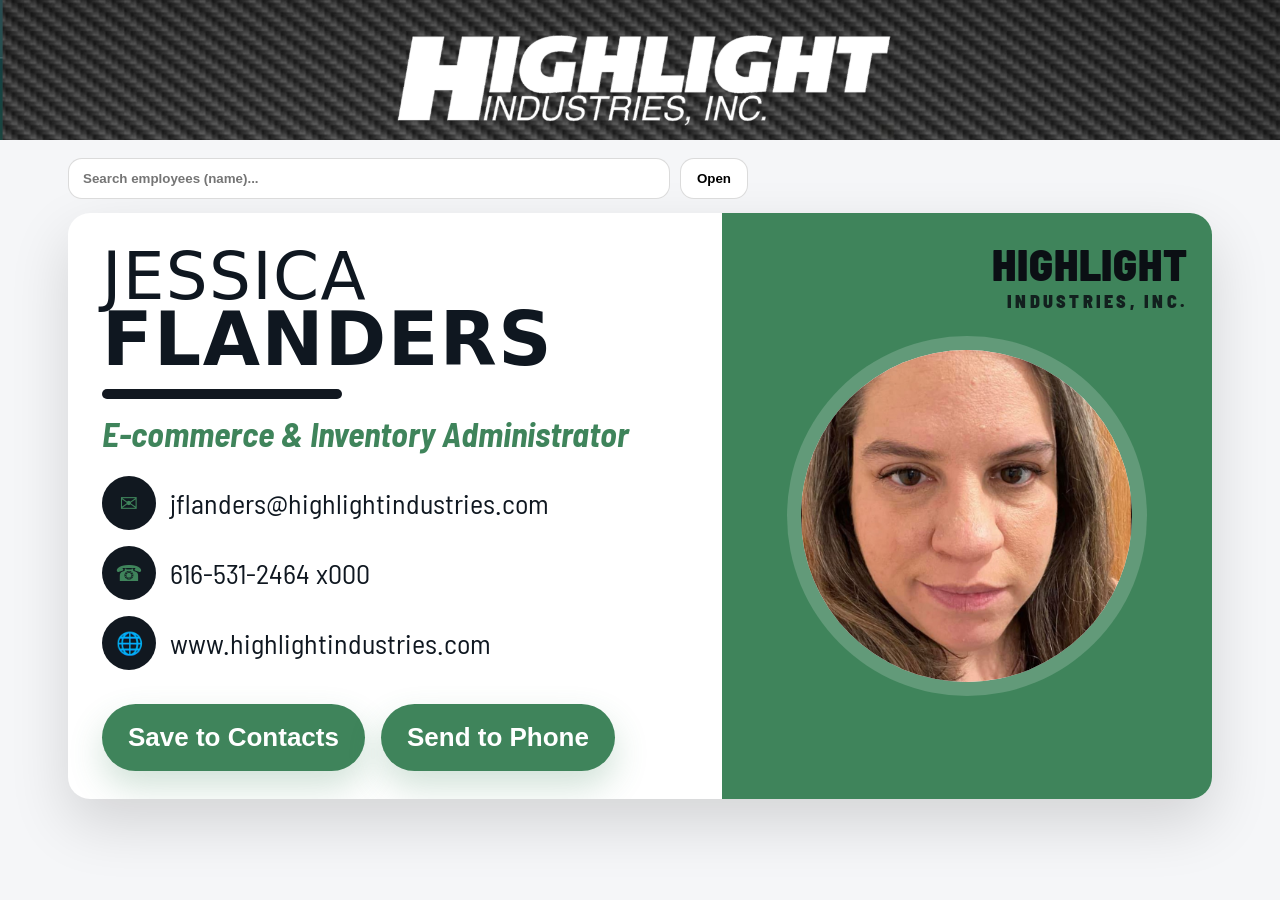
==== index.html @ ad4a443f "Add files via upload" ====
<!doctype html>
<html lang="en">
<head>
  <meta charset="utf-8" />
  <meta name="viewport" content="width=device-width, initial-scale=1" />
  <title>Highlight Digital Contact</title>

  <link rel="manifest" href="./manifest.webmanifest" />
  <link rel="icon" href="./assets/icon-192.png" />
  <link rel="apple-touch-icon" href="./assets/icon-192.png" />
  <meta name="theme-color" content="#3F845B" />
  <meta name="apple-mobile-web-app-capable" content="yes" />
  <meta name="apple-mobile-web-app-status-bar-style" content="black-translucent" />

  <!-- Fonts: Barlow Semi Condensed (Glacial Indifference should be added locally later) -->
  <link rel="preconnect" href="https://fonts.googleapis.com">
  <link rel="preconnect" href="https://fonts.gstatic.com" crossorigin>
  <link href="https://fonts.googleapis.com/css2?family=Barlow+Semi+Condensed:wght@400;600;700;800;900&display=swap" rel="stylesheet">

  <link rel="stylesheet" href="./styles.css?v=1" />
</head>
<body>

  <!-- Desktop -->
  <section class="desktop" aria-label="Desktop view">
    <header class="brandHeader">
      <img src="./assets/header.png" alt="Highlight Industries" />
    </header>

    <div class="desktopWrap">
      <div class="topBar">
        <div class="searchBox">
          <input id="employeeSearch" class="searchInput" list="employeeList" placeholder="Search employees (name)..." autocomplete="off" />
          <button id="employeeGo" class="searchGo" type="button">Open</button>
        </div>
        <button id="installBtn" class="installBtn" type="button" style="display:none;">Download</button>
      </div>

      <datalist id="employeeList"></datalist>

      <div class="cardDesktop" role="region" aria-label="Employee contact card">
        <div class="cardLeft">
          <div class="nameBlock">
            <div class="nameFirst" id="dFirst">Loading…</div>
            <div class="nameLast" id="dLast"></div>
            <div class="dividerLine"></div>
            <div class="title" id="dTitle"></div>
          </div>

          <div class="contactList">
            <a class="contactRow" id="dEmailLink" href="#">
              <span class="ico">✉</span>
              <span class="txt" id="dEmail"></span>
            </a>
            <a class="contactRow" id="dPhoneLink" href="#">
              <span class="ico">☎</span>
              <span class="txt" id="dPhone"></span>
            </a>
            <a class="contactRow" id="dWebLink" href="#">
              <span class="ico">🌐</span>
              <span class="txt" id="dWebsite"></span>
            </a>
          </div>

          <div class="btnRow">
            <button class="btn btnPrimary" id="saveBtnDesktop" type="button">Save to Contacts</button>
            <button class="btn btnPrimary" id="sendToPhoneDesktop" type="button">Send to Phone</button>
          </div>
        </div>

        <div class="cardRight">
          <div class="logoOnGreen">
            <span class="logoText">HIGHLIGHT</span>
            <span class="logoSub">INDUSTRIES, INC.</span>
          </div>

          <div class="photoCircle">
            <img id="rightPanelImg" src="./assets/building.jpg" data-fallback="./assets/building.jpg" alt="Employee or Highlight building" />
          </div>
        </div>
      </div>
    </div>
  </section>

  <!-- Mobile -->
  <section class="mobile" aria-label="Mobile view">
    <div class="mTopGreen">
      <div class="mLogo">
        <span class="mLogoTop">HIGHLIGHT</span>
        <span class="mLogoBot">INDUSTRIES, INC.</span>
      </div>
      <div class="mPhotoCircle">
        <img id="mPhoto" src="./assets/building.jpg" data-fallback="./assets/building.jpg" alt="Employee or Highlight building" />
      </div>
    </div>

    <div class="mContent">
      <div class="mNameBlock">
        <div class="mNameFirst" id="mFirst">Loading…</div>
        <div class="mNameLast" id="mLast"></div>
        <div class="mUnderline"></div>
        <div class="mTitle" id="mTitle"></div>
      </div>

      <!-- QR between name and picture -->
      <div class="mQrWrap" aria-label="Share QR">
        <img id="mQrImg" alt="QR code" />
      </div>

      <div class="mContact">
        <a class="mRow" id="mEmailLink" href="#"><span class="mIco">✉</span><span id="mEmail"></span></a>
        <a class="mRow" id="mPhoneLink" href="#"><span class="mIco">☎</span><span id="mPhone"></span></a>
        <a class="mRow" id="mWebLink" href="#"><span class="mIco">🌐</span><span id="mWebsite"></span></a>
      </div>
    </div>

    <div class="mBottomBar">
      <button class="mBtn mBtnSave" id="saveBtnMobile" type="button">Save</button>
      <button class="mBtn" id="findBtnMobile" type="button">Find</button>
      <button class="mBtn" id="shareBtn" type="button">Share</button>
    </div>
  </section>

  <!-- Send to Phone modal -->
  <div class="modal" id="sendModal" aria-hidden="true">
    <div class="modal__backdrop" id="sendBackdrop"></div>
    <div class="modal__panel" role="dialog" aria-modal="true" aria-labelledby="sendTitle">
      <div class="modal__header">
        <div>
          <div class="modal__kicker">SEND TO PHONE</div>
          <div class="modal__title" id="sendTitle">Share this contact</div>
        </div>
        <button class="modal__close" id="sendClose" type="button">✕</button>
      </div>
      <div class="modal__content">
        <div class="sendGrid">
          <div class="sendQr">
            <div class="sendQrLabel">Scan to open on your phone</div>
            <img id="sendQrImg" alt="QR code" />
          </div>
          <div class="sendActions">
            <button class="btn btnPrimary btnFull" id="sendNativeShare" type="button">Share (AirDrop / Messages / Mail)</button>
            <button class="btn btnGhost btnFull" id="sendCopy" type="button">Copy Link</button>
            <a class="btn btnGhost btnFull" id="sendSms" href="#">Text Link</a>
            <a class="btn btnGhost btnFull" id="sendMail" href="#">Email Link</a>
            <div class="tinyNote">Tip: On desktop, Share may copy the link instead. QR always works.</div>
          </div>
        </div>
      </div>
    </div>
  </div>

  <!-- Mobile Find modal -->
  <div class="modal" id="searchModal" aria-hidden="true">
    <div class="modal__backdrop" id="searchBackdrop"></div>
    <div class="modal__panel" role="dialog" aria-modal="true" aria-labelledby="searchTitle">
      <div class="modal__header">
        <div>
          <div class="modal__kicker">FIND</div>
          <div class="modal__title" id="searchTitle">Search employees</div>
        </div>
        <button class="modal__close" id="searchClose" type="button">✕</button>
      </div>
      <div class="modal__content">
        <div class="rowInline">
          <input id="searchInput" class="searchInput" list="employeeList" placeholder="Type a name…" autocomplete="off" />
          <button id="searchGoBtn" class="searchGo" type="button">Open</button>
        </div>
        <div class="tinyNote" id="searchHint">Start typing “Taryn”…</div>
      </div>
    </div>
  </div>

  <script src="./app.js?v=1"></script>
</body>
</html>
---- styles.css ----
:root{
  --hi:#3F845B;
  --ink:#0f1720;
  --muted:#6b7280;
  --bg:#f5f6f8;
  --card:#ffffff;
  --shadow: 0 24px 60px rgba(0,0,0,.14);
  --radius: 22px;
  --barlow: "Barlow Semi Condensed", system-ui, -apple-system, Segoe UI, Roboto, Arial, sans-serif;
  --glacial: ui-sans-serif, system-ui, -apple-system, Segoe UI, Roboto, Arial, sans-serif;
}
*{ box-sizing:border-box; }
html,body{ height:100%; }
body{ margin:0; font-family: var(--barlow); background: var(--bg); color: var(--ink); }

.desktop{ display:block; }
.mobile{ display:none; }
@media (max-width: 860px){ .desktop{display:none;} .mobile{display:block;} }

.brandHeader img{ width:100%; display:block; max-height:140px; object-fit:cover; }
.desktopWrap{ max-width:1180px; margin:18px auto 40px; padding:0 18px; }

.topBar{ display:flex; justify-content:space-between; align-items:center; gap:12px; margin:10px 0 14px; }
.searchBox{ display:flex; align-items:center; gap:10px; flex:1 1 auto; max-width:680px; }
.searchInput{ flex:1 1 auto; min-width:260px; padding:12px 14px; border-radius:14px; border:1px solid rgba(0,0,0,.14); background:#fff; font-weight:700; }
.searchGo{ padding:12px 16px; border-radius:14px; border:1px solid rgba(0,0,0,.14); background:#fff; font-weight:900; cursor:pointer; white-space:nowrap; }
.searchGo:hover{ background:#f2f3f5; }

.installBtn{ padding:12px 16px; border-radius:14px; border:1px dashed rgba(0,0,0,.25); background:transparent; font-weight:900; cursor:pointer; white-space:nowrap; }
.installBtn:hover{ background:#f0f1f3; }

.cardDesktop{ display:grid; grid-template-columns: 1.2fr .9fr; background:var(--card); border-radius:var(--radius); box-shadow:var(--shadow); overflow:hidden; }
.cardLeft{ padding:34px 34px 28px; }

.nameBlock .nameFirst{ font-family:var(--glacial); font-size:66px; letter-spacing:.02em; line-height:.9; }
.nameBlock .nameLast{ font-family:var(--glacial); font-size:74px; font-weight:900; letter-spacing:.02em; line-height:.9; }
.dividerLine{ height:10px; width:240px; background:#121820; border-radius:999px; margin:16px 0 14px; }
.title{ font-size:34px; font-style:italic; color:var(--hi); font-weight:700; margin-bottom:22px; }

.contactList{ display:flex; flex-direction:column; gap:16px; margin-top:14px; }
.contactRow{ display:flex; align-items:center; gap:14px; color:var(--ink); text-decoration:none; font-size:28px; }
.contactRow .ico{ width:54px; height:54px; border-radius:999px; background:#111820; color:var(--hi); display:flex; align-items:center; justify-content:center; font-size:22px; flex:0 0 auto; }
.contactRow:hover .txt{ text-decoration:underline; }

.btnRow{ display:flex; gap:16px; margin-top:34px; }
.btn{ border:none; border-radius:999px; padding:18px 26px; font-weight:900; font-size:26px; cursor:pointer; }
.btnPrimary{ background:var(--hi); color:#fff; box-shadow:0 16px 34px rgba(63,132,91,.24); }
.btnPrimary:hover{ filter:brightness(1.05); }
.btnGhost{ background:#eef1f5; color:#111; border:1px solid rgba(0,0,0,.12); }
.btnGhost:hover{ background:#e8edf3; }
.btnFull{ width:100%; }

.cardRight{ background:var(--hi); padding:24px; display:flex; flex-direction:column; align-items:center; }
.logoOnGreen{ width:100%; text-align:right; color:#0b0f14; font-weight:900; filter: blur(.2px); margin-bottom:14px; }
.logoOnGreen .logoText{ font-size:44px; letter-spacing:.02em; display:block; }
.logoOnGreen .logoSub{ font-size:18px; letter-spacing:.18em; opacity:.85; }

.photoCircle{ width:360px; max-width:95%; aspect-ratio:1/1; background:rgba(255,255,255,.18); border-radius:999px; display:flex; align-items:center; justify-content:center; overflow:hidden; margin-top:10px; }
.photoCircle img{ width:92%; height:92%; border-radius:999px; object-fit:cover; background:#fff; }

.mTopGreen{ background:var(--hi); padding:24px 18px 30px; }
.mLogo{ text-align:center; color:#0b0f14; font-weight:900; filter: blur(.2px); }
.mLogoTop{ display:block; font-size:40px; line-height:1; }
.mLogoBot{ display:block; font-size:18px; letter-spacing:.18em; opacity:.85; }

.mPhotoCircle{ width:240px; height:240px; border-radius:999px; margin:18px auto 0; background:rgba(255,255,255,.18); display:flex; align-items:center; justify-content:center; overflow:hidden; }
.mPhotoCircle img{ width:92%; height:92%; border-radius:999px; object-fit:cover; background:#fff; }

.mContent{ padding:18px 18px 140px; background:#fff; min-height: calc(100vh - 330px); }
.mNameBlock{ text-align:center; margin-top:8px; }
.mNameFirst{ font-family:var(--glacial); font-size:56px; letter-spacing:.02em; line-height:.95; }
.mNameLast{ font-family:var(--glacial); font-size:70px; font-weight:900; letter-spacing:.02em; line-height:.95; }
.mUnderline{ height:10px; width:240px; background:#121820; border-radius:999px; margin:16px auto 10px; }
.mTitle{ font-size:30px; font-style:italic; color:var(--hi); font-weight:700; }

.mQrWrap{ display:flex; justify-content:center; margin:22px 0 10px; }
.mQrWrap img{ width:170px; height:170px; border-radius:18px; background:#fff; border:1px solid rgba(0,0,0,.08); box-shadow:0 12px 30px rgba(0,0,0,.12); }

.mContact{ display:flex; flex-direction:column; gap:16px; max-width:520px; margin:18px auto 0; }
.mRow{ display:flex; align-items:center; gap:14px; text-decoration:none; color:var(--ink); font-size:26px; }
.mIco{ width:54px; height:54px; border-radius:999px; background:#111820; color:var(--hi); display:flex; align-items:center; justify-content:center; font-size:22px; flex:0 0 auto; }

.mBottomBar{ position:fixed; left:0; right:0; bottom:0; padding:14px 14px 18px; background:rgba(255,255,255,.86); backdrop-filter: blur(8px); display:flex; gap:12px; }
.mBtn{ flex:1 1 0; border:none; border-radius:22px; padding:18px 12px; font-weight:900; font-size:22px; cursor:pointer; background:#4b4f59; color:#fff; box-shadow:0 20px 40px rgba(0,0,0,.20); }
.mBtnSave{ background:var(--hi); box-shadow:0 12px 28px rgba(63,132,91,.25); }
.mBtn:hover{ filter:brightness(1.05); }

.modal{ position:fixed; inset:0; display:none; z-index:50; }
.modal.is-open{ display:block; }
.modal__backdrop{ position:absolute; inset:0; background:rgba(0,0,0,.35); }
.modal__panel{ position:absolute; left:50%; top:50%; transform:translate(-50%,-50%); width:min(820px, calc(100% - 28px)); background:#fff; border-radius:18px; box-shadow:0 30px 80px rgba(0,0,0,.28); overflow:hidden; }
.modal__header{ padding:16px 18px; display:flex; justify-content:space-between; align-items:center; border-bottom:1px solid rgba(0,0,0,.08); }
.modal__kicker{ font-weight:900; letter-spacing:.14em; font-size:12px; color:var(--muted); }
.modal__title{ font-weight:900; font-size:18px; }
.modal__close{ border:none; background:transparent; font-size:20px; cursor:pointer; padding:8px 10px; }
.modal__content{ padding:18px; }

.sendGrid{ display:grid; grid-template-columns:320px 1fr; gap:18px; align-items:start; }
.sendQr{ background:#f7f8fb; border:1px solid rgba(0,0,0,.08); border-radius:16px; padding:14px; text-align:center; }
.sendQrLabel{ font-weight:800; margin-bottom:10px; }
.sendQr img{ width:260px; height:260px; border-radius:18px; background:#fff; }
.sendActions{ display:flex; flex-direction:column; gap:10px; }
.tinyNote{ color:var(--muted); font-size:13px; margin-top:8px; }
.rowInline{ display:flex; gap:10px; align-items:center; }

@media (max-width: 760px){
  .sendGrid{ grid-template-columns:1fr; }
  .sendQr img{ width:220px; height:220px; }
}
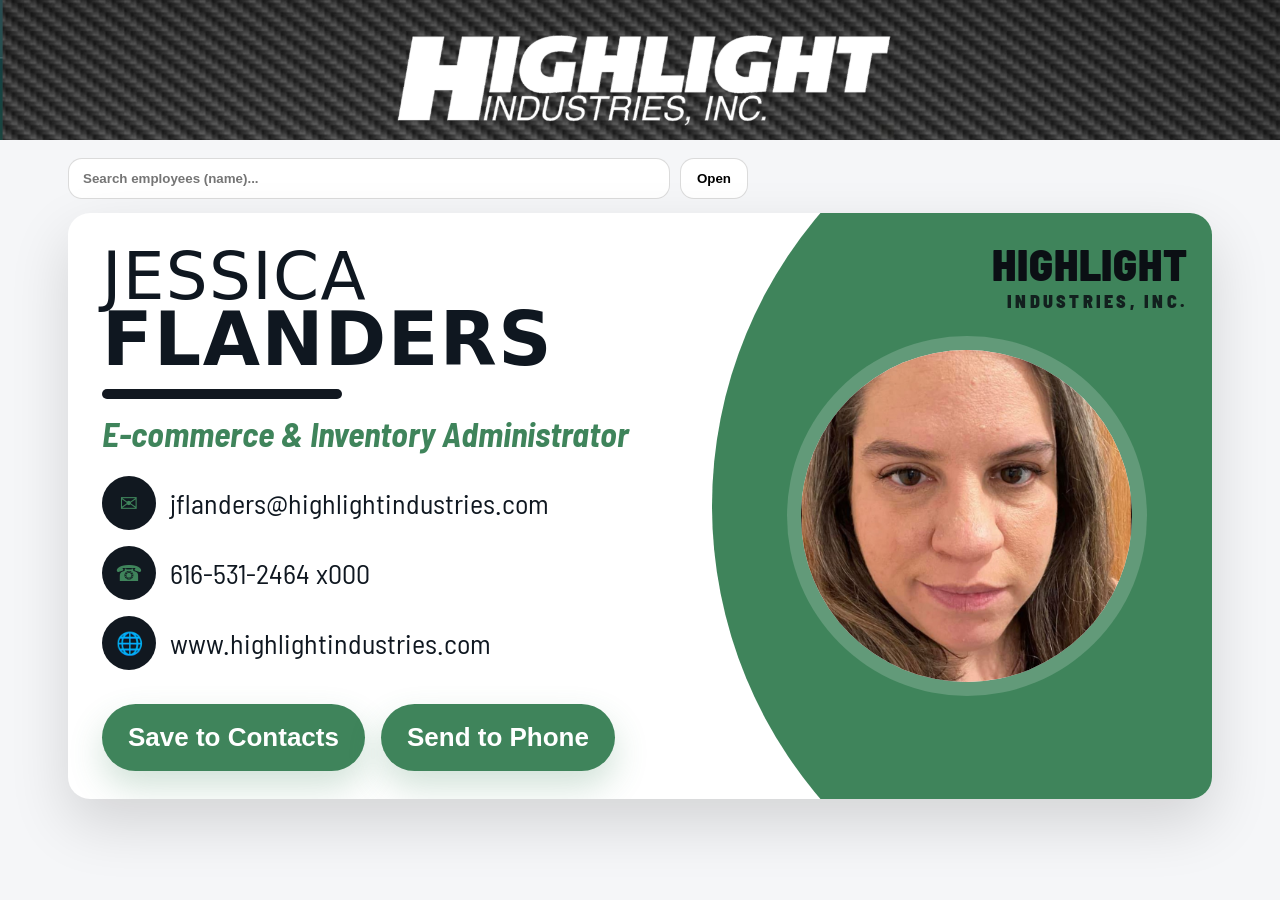
==== commit 2c28d42a: "Update index.html" ====
--- a/index.html
+++ b/index.html
@@ -15,8 +15,7 @@
   <!-- Fonts: Barlow Semi Condensed (Glacial Indifference should be added locally later) -->
   <link rel="preconnect" href="https://fonts.googleapis.com">
   <link rel="preconnect" href="https://fonts.gstatic.com" crossorigin>
-  <link href="https://fonts.googleapis.com/css2?family=Barlow+Semi+Condensed:wght@400;600;700;800;900&display=swap" rel="stylesheet">
-
+  <link href="https://fonts.googleapis.com/css2?family=Montserrat:wght@500;700;900&family=Barlow+Semi+Condensed:wght@400;600;700;800;900&display=swap" rel="stylesheet">
   <link rel="stylesheet" href="./styles.css?v=1" />
 </head>
 <body>
--- a/styles.css
+++ b/styles.css
@@ -29,8 +29,21 @@
 .installBtn{ padding:12px 16px; border-radius:14px; border:1px dashed rgba(0,0,0,.25); background:transparent; font-weight:900; cursor:pointer; white-space:nowrap; }
 .installBtn:hover{ background:#f0f1f3; }
 
-.cardDesktop{ display:grid; grid-template-columns: 1.2fr .9fr; background:var(--card); border-radius:var(--radius); box-shadow:var(--shadow); overflow:hidden; }
+.cardDesktop{ display:grid; grid-template-columns: 1.2fr .9fr; background:var(--card); border-radius:var(--radius); box-shadow:var(--shadow); overflow:hidden; position:relative; }
 .cardLeft{ padding:34px 34px 28px; }
+
+.cardDesktop::after {
+  content: "";
+  position: absolute;
+  right: -35%;
+  top: 50%;
+  transform: translateY(-50%);
+  width: 900px;
+  height: 900px;
+  background: var(--hi);
+  border-radius: 50%;
+  z-index: 1;
+}
 
 .nameBlock .nameFirst{ font-family:var(--glacial); font-size:66px; letter-spacing:.02em; line-height:.9; }
 .nameBlock .nameLast{ font-family:var(--glacial); font-size:74px; font-weight:900; letter-spacing:.02em; line-height:.9; }
@@ -50,7 +63,15 @@
 .btnGhost:hover{ background:#e8edf3; }
 .btnFull{ width:100%; }
 
-.cardRight{ background:var(--hi); padding:24px; display:flex; flex-direction:column; align-items:center; }
+.cardRight{
+  position:relative;
+  padding: 24px;
+  display:flex;
+  flex-direction:column;
+  align-items:center;
+  background: transparent;   /* remove square green */
+  z-index: 2;
+}
 .logoOnGreen{ width:100%; text-align:right; color:#0b0f14; font-weight:900; filter: blur(.2px); margin-bottom:14px; }
 .logoOnGreen .logoText{ font-size:44px; letter-spacing:.02em; display:block; }
 .logoOnGreen .logoSub{ font-size:18px; letter-spacing:.18em; opacity:.85; }
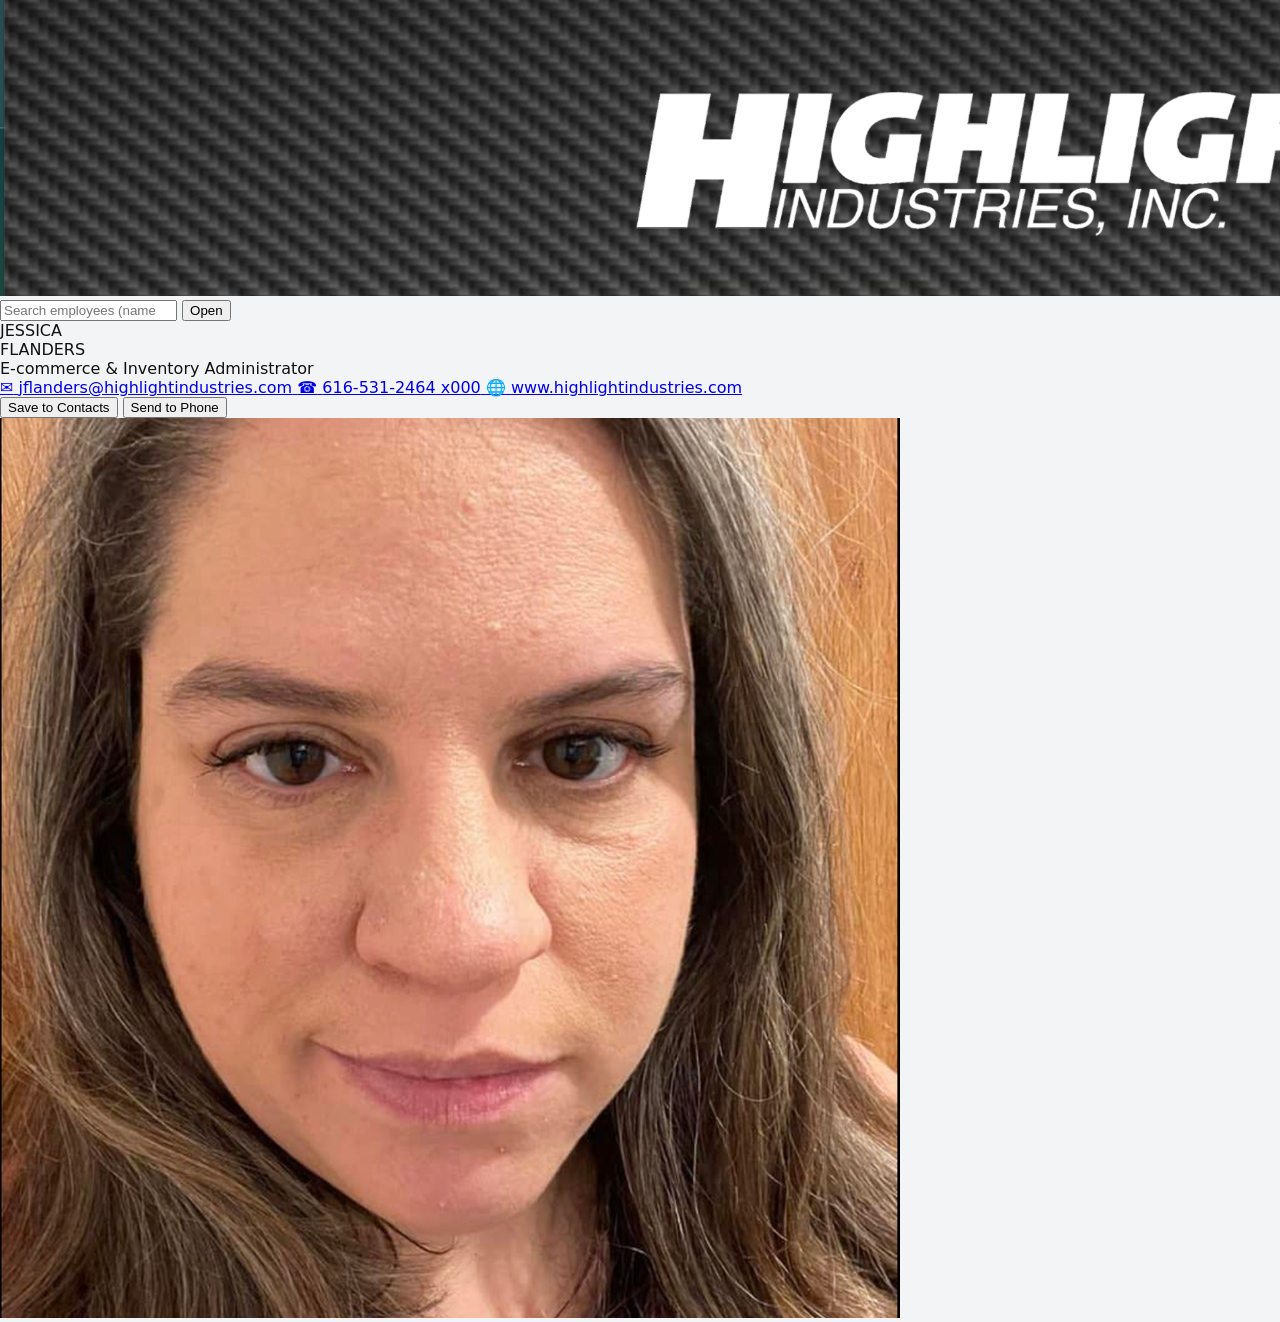
==== commit 7de2a33a: "Rename UPDATED_index.html to index.html" ====
--- a/index.html
+++ b/index.html
@@ -15,7 +15,7 @@
   <!-- Fonts: Barlow Semi Condensed (Glacial Indifference should be added locally later) -->
   <link rel="preconnect" href="https://fonts.googleapis.com">
   <link rel="preconnect" href="https://fonts.gstatic.com" crossorigin>
-  <link href="https://fonts.googleapis.com/css2?family=Montserrat:wght@500;700;900&family=Barlow+Semi+Condensed:wght@400;600;700;800;900&display=swap" rel="stylesheet">
+  <link href="https://fonts.googleapis.com/css2?family=Montserrat:wght@400;500;600;700;800;900&display=swap" rel="stylesheet">
   <link rel="stylesheet" href="./styles.css?v=1" />
 </head>
 <body>
@@ -68,12 +68,8 @@
         </div>
 
         <div class="cardRight">
-          <div class="logoOnGreen">
-            <span class="logoText">HIGHLIGHT</span>
-            <span class="logoSub">INDUSTRIES, INC.</span>
-          </div>
 
-          <div class="photoCircle">
+<div class="photoCircle">
             <img id="rightPanelImg" src="./assets/building.jpg" data-fallback="./assets/building.jpg" alt="Employee or Highlight building" />
           </div>
         </div>
@@ -142,8 +138,7 @@
             <button class="btn btnGhost btnFull" id="sendCopy" type="button">Copy Link</button>
             <a class="btn btnGhost btnFull" id="sendSms" href="#">Text Link</a>
             <a class="btn btnGhost btnFull" id="sendMail" href="#">Email Link</a>
-            <div class="tinyNote">Tip: On desktop, Share may copy the link instead. QR always works.</div>
-          </div>
+</div>
         </div>
       </div>
     </div>
--- a/styles.css
+++ b/styles.css
@@ -1,130 +1,353 @@
+
 :root{
-  --hi:#3F845B;
-  --ink:#0f1720;
-  --muted:#6b7280;
-  --bg:#f5f6f8;
-  --card:#ffffff;
-  --shadow: 0 24px 60px rgba(0,0,0,.14);
-  --radius: 22px;
-  --barlow: "Barlow Semi Condensed", system-ui, -apple-system, Segoe UI, Roboto, Arial, sans-serif;
-  --glacial: ui-sans-serif, system-ui, -apple-system, Segoe UI, Roboto, Arial, sans-serif;
-}
-*{ box-sizing:border-box; }
-html,body{ height:100%; }
-body{ margin:0; font-family: var(--barlow); background: var(--bg); color: var(--ink); }
-
-.desktop{ display:block; }
-.mobile{ display:none; }
-@media (max-width: 860px){ .desktop{display:none;} .mobile{display:block;} }
-
-.brandHeader img{ width:100%; display:block; max-height:140px; object-fit:cover; }
-.desktopWrap{ max-width:1180px; margin:18px auto 40px; padding:0 18px; }
-
-.topBar{ display:flex; justify-content:space-between; align-items:center; gap:12px; margin:10px 0 14px; }
-.searchBox{ display:flex; align-items:center; gap:10px; flex:1 1 auto; max-width:680px; }
-.searchInput{ flex:1 1 auto; min-width:260px; padding:12px 14px; border-radius:14px; border:1px solid rgba(0,0,0,.14); background:#fff; font-weight:700; }
-.searchGo{ padding:12px 16px; border-radius:14px; border:1px solid rgba(0,0,0,.14); background:#fff; font-weight:900; cursor:pointer; white-space:nowrap; }
-.searchGo:hover{ background:#f2f3f5; }
-
-.installBtn{ padding:12px 16px; border-radius:14px; border:1px dashed rgba(0,0,0,.25); background:transparent; font-weight:900; cursor:pointer; white-space:nowrap; }
-.installBtn:hover{ background:#f0f1f3; }
-
-.cardDesktop{ display:grid; grid-template-columns: 1.2fr .9fr; background:var(--card); border-radius:var(--radius); box-shadow:var(--shadow); overflow:hidden; position:relative; }
-.cardLeft{ padding:34px 34px 28px; }
-
-.cardDesktop::after {
-  content: "";
-  position: absolute;
-  right: -35%;
-  top: 50%;
-  transform: translateY(-50%);
-  width: 900px;
-  height: 900px;
+  --hi-green:#3F845B;
+  --ink:#111;
+  --muted:#555;
+  --bg:#f3f4f6;
+  --card:#fff;
+  --shadow: 0 18px 50px rgba(0,0,0,.18);
+  --radius: 18px;
+  --sans: ui-sans-serif, system-ui, -apple-system, Segoe UI, Roboto, Helvetica, Arial;
+  --mono: ui-monospace, SFMono-Regular, Menlo, Monaco, Consolas, "Liberation Mono", "Courier New", monospace;
+}
+*{box-sizing:border-box}
+html,body{height:100%}
+body{margin:0; font-family:var(--sans); color:var(--ink); background:var(--bg);}
+
+.siteHeader{background:#fff;}
+.siteHeader__inner{max-width:1100px; margin:0 auto; padding: 10px 16px; position:relative;}
+.siteHeader__img{width:100%; height:auto; display:block;}
+.siteHeader__url{
+  position:absolute; right: 22px; bottom: 14px;
+  color:#111; text-decoration:none; font-weight:800;
+  background: rgba(255,255,255,.82);
+  padding: 6px 10px; border-radius: 10px;
+  border:1px solid rgba(0,0,0,.10);
+}
+.siteHeader__url:hover{text-decoration:underline;}
+
+.page{max-width:1100px; margin:0 auto; padding: 18px 16px 40px;}
+.hint{color:#6b7280; font-size:13px; margin:12px 2px 0;}
+code{font-family:var(--mono); background:#eef2f7; padding:2px 6px; border-radius:6px; border:1px solid rgba(0,0,0,.06);}
+
+/* DESKTOP */
+.desktop{display:block;}
+.desktopCard{
+  background: var(--card);
+  border-radius: 18px;
+  box-shadow: var(--shadow);
+  display:grid;
+  grid-template-columns: 1.2fr .8fr;
+  overflow:hidden;
+}
+.desktopCard__left{display:flex; gap:22px; padding: 24px; align-items:flex-start;}
+.desktopCard__right{border-left:1px solid rgba(0,0,0,.08); background: linear-gradient(180deg,#fbfbfb,#f4f5f7); padding: 24px;}
+.avatar__circle{
+  width: 92px; height:92px; border-radius: 999px;
+  background:#e9edf3; border:1px solid rgba(0,0,0,.10);
+  display:flex; align-items:center; justify-content:center;
+}
+.avatar__initials{font-weight:900; color:#6b7280; font-size:30px;}
+.dName{margin:0; font-size:40px; letter-spacing:-.02em;}
+.dTitle{color:var(--hi-green); font-weight:900; font-size:20px; margin-top:8px;}
+.dCompany{color:var(--muted); font-weight:650; margin-top:2px;}
+.dRows{margin-top: 18px; display:grid; gap:10px;}
+.row{
+  display:flex; align-items:center; gap:12px;
+  text-decoration:none; color:#111;
+  padding: 10px 12px;
+  border-radius: 14px;
+}
+.row:hover{background:#f6f7f8}
+.row__icon{width: 26px; height:26px; border-radius: 9px; background: rgba(63,132,91,.12); position:relative; flex:0 0 auto;}
+.row__text{font-weight:750;}
+.row__icon--phone::after{content:"☎"; position:absolute; inset:0; display:flex; align-items:center; justify-content:center; color:var(--hi-green); font-weight:900;}
+.row__icon--email::after{content:"✉"; position:absolute; inset:0; display:flex; align-items:center; justify-content:center; color:var(--hi-green); font-weight:900;}
+.row__icon--web::after{content:"🌐"; position:absolute; inset:0; display:flex; align-items:center; justify-content:center; color:var(--hi-green); font-weight:900;}
+
+.saveBtn{
+  margin-top: 16px;
+  background: var(--hi-green);
+  border:1px solid var(--hi-green);
+  color:#fff;
+  padding: 14px 18px;
+  border-radius: 18px;
+  font-weight: 900;
+  font-size: 18px;
+  cursor:pointer;
+}
+.saveBtn:hover{filter:brightness(.96);}
+
+.qrWrap{display:flex; align-items:center; justify-content:center;}
+.qr{width:220px; height:220px; padding:10px; background:#fff; border-radius: 18px; border:1px solid rgba(0,0,0,.12);}
+
+/* MOBILE (Blinq-ish) */
+.mobile{display:none;}
+.mHero{
+  position:relative;
+  width:100%;
+  height: 320px;
+  overflow:hidden;
+  border-radius: 22px;
+  background: transparent;
+}
+
+/* Big green circle background (like your mock) */
+.mHero::before{
+  content:"";
+  position:absolute;
+  top: -240px;
+  left: 50%;
+  transform: translateX(-50%);
+  width: 760px;
+  height: 760px;
   background: var(--hi);
   border-radius: 50%;
-  z-index: 1;
-}
-
-.nameBlock .nameFirst{ font-family:var(--glacial); font-size:66px; letter-spacing:.02em; line-height:.9; }
-.nameBlock .nameLast{ font-family:var(--glacial); font-size:74px; font-weight:900; letter-spacing:.02em; line-height:.9; }
-.dividerLine{ height:10px; width:240px; background:#121820; border-radius:999px; margin:16px 0 14px; }
-.title{ font-size:34px; font-style:italic; color:var(--hi); font-weight:700; margin-bottom:22px; }
-
-.contactList{ display:flex; flex-direction:column; gap:16px; margin-top:14px; }
-.contactRow{ display:flex; align-items:center; gap:14px; color:var(--ink); text-decoration:none; font-size:28px; }
-.contactRow .ico{ width:54px; height:54px; border-radius:999px; background:#111820; color:var(--hi); display:flex; align-items:center; justify-content:center; font-size:22px; flex:0 0 auto; }
-.contactRow:hover .txt{ text-decoration:underline; }
-
-.btnRow{ display:flex; gap:16px; margin-top:34px; }
-.btn{ border:none; border-radius:999px; padding:18px 26px; font-weight:900; font-size:26px; cursor:pointer; }
-.btnPrimary{ background:var(--hi); color:#fff; box-shadow:0 16px 34px rgba(63,132,91,.24); }
-.btnPrimary:hover{ filter:brightness(1.05); }
-.btnGhost{ background:#eef1f5; color:#111; border:1px solid rgba(0,0,0,.12); }
-.btnGhost:hover{ background:#e8edf3; }
-.btnFull{ width:100%; }
-
-.cardRight{
+  z-index: 0;
+}
+
+/* Headshot/building image sits on top as a circle */
+.mHero__img{
+  position:absolute;
+  left: 50%;
+  top: 175px;
+  transform: translate(-50%, -50%);
+  width: 230px;
+  height: 230px;
+  border-radius: 50%;
+  object-fit: cover;
+  display:block;
+  z-index: 2;
+  background:#fff;
+  box-shadow: 0 18px 40px rgba(0,0,0,.22);
+}
+
+/* Fade not needed with circle header */
+.mHero__fade{ display:none; }
+.mBody{
+  background:#fff;
+  margin-top: -10px; /* was -34px */
+  border-radius: 26px;
+  box-shadow: var(--shadow);
+  padding: 0 18px 92px;
+}
+/* MOBILE: Force the green header to be a big circle instead of a rectangle */
+.mTopGreen,
+.mHero{
+  position: relative !important;
+  overflow: hidden !important;
+  background: transparent !important; /* removes rectangle */
+  padding-bottom: 110px !important;   /* gives the circle room */
+}
+
+/* The actual big green circle */
+.mTopGreen::before,
+.mHero::before{
+  content:"";
+  position:absolute;
+  top:-210px;
+  left:50%;
+  transform:translateX(-50%);
+  width:720px;
+  height:720px;
+  background:var(--hi);
+  border-radius:50%;
+  z-index:0;
+}
+
+/* Keep the logo + photo above the circle */
+.mLogo,
+.mPhotoCircle,
+.mPhoto,
+.mPhotoWrap{
+  position:relative !important;
+  z-index:2 !important;
+}
+.mQrBox{display:flex; justify-content:center; padding-top: 32px;}
+.qr--mobile{width: 210px; height: 210px; border-radius: 20px;}
+.mName{text-align:center; font-size: 44px; margin: 14px 0 0; letter-spacing:-.02em;}
+.mTitle{text-align:center; font-size: 18px; font-weight:900; color: var(--hi-green); margin-top: 6px;}
+.mCompany{text-align:center; font-size: 16px; font-weight:850; margin-top: 4px; color:#111;}
+.mActions{display:flex; justify-content:center; margin: 18px 0 0;}
+.mSave{
+  width: min(520px, 100%);
+  background: var(--hi-green);
+  border:1px solid var(--hi-green);
+  color:#fff;
+  padding: 14px 18px;
+  border-radius: 18px;
+  font-weight: 900;
+  font-size: 18px;
+  cursor:pointer;
+}
+.mSave:hover{filter:brightness(.96);}
+
+.mRows{margin-top: 18px; display:grid; gap: 18px; justify-items:center;}
+.mRow{
+  width: min(520px, 100%);
+  display:grid;
+  grid-template-columns: 86px 1fr;
+  gap: 18px;
+  align-items:center;
+  text-decoration:none;
+  color:#111;
+}
+.mRow__icon{
+  width: 74px; height:74px; border-radius: 999px;
+  background: var(--hi-green);
   position:relative;
-  padding: 24px;
-  display:flex;
-  flex-direction:column;
-  align-items:center;
-  background: transparent;   /* remove square green */
-  z-index: 2;
-}
-.logoOnGreen{ width:100%; text-align:right; color:#0b0f14; font-weight:900; filter: blur(.2px); margin-bottom:14px; }
-.logoOnGreen .logoText{ font-size:44px; letter-spacing:.02em; display:block; }
-.logoOnGreen .logoSub{ font-size:18px; letter-spacing:.18em; opacity:.85; }
-
-.photoCircle{ width:360px; max-width:95%; aspect-ratio:1/1; background:rgba(255,255,255,.18); border-radius:999px; display:flex; align-items:center; justify-content:center; overflow:hidden; margin-top:10px; }
-.photoCircle img{ width:92%; height:92%; border-radius:999px; object-fit:cover; background:#fff; }
-
-.mTopGreen{ background:var(--hi); padding:24px 18px 30px; }
-.mLogo{ text-align:center; color:#0b0f14; font-weight:900; filter: blur(.2px); }
-.mLogoTop{ display:block; font-size:40px; line-height:1; }
-.mLogoBot{ display:block; font-size:18px; letter-spacing:.18em; opacity:.85; }
-
-.mPhotoCircle{ width:240px; height:240px; border-radius:999px; margin:18px auto 0; background:rgba(255,255,255,.18); display:flex; align-items:center; justify-content:center; overflow:hidden; }
-.mPhotoCircle img{ width:92%; height:92%; border-radius:999px; object-fit:cover; background:#fff; }
-
-.mContent{ padding:18px 18px 140px; background:#fff; min-height: calc(100vh - 330px); }
-.mNameBlock{ text-align:center; margin-top:8px; }
-.mNameFirst{ font-family:var(--glacial); font-size:56px; letter-spacing:.02em; line-height:.95; }
-.mNameLast{ font-family:var(--glacial); font-size:70px; font-weight:900; letter-spacing:.02em; line-height:.95; }
-.mUnderline{ height:10px; width:240px; background:#121820; border-radius:999px; margin:16px auto 10px; }
-.mTitle{ font-size:30px; font-style:italic; color:var(--hi); font-weight:700; }
-
-.mQrWrap{ display:flex; justify-content:center; margin:22px 0 10px; }
-.mQrWrap img{ width:170px; height:170px; border-radius:18px; background:#fff; border:1px solid rgba(0,0,0,.08); box-shadow:0 12px 30px rgba(0,0,0,.12); }
-
-.mContact{ display:flex; flex-direction:column; gap:16px; max-width:520px; margin:18px auto 0; }
-.mRow{ display:flex; align-items:center; gap:14px; text-decoration:none; color:var(--ink); font-size:26px; }
-.mIco{ width:54px; height:54px; border-radius:999px; background:#111820; color:var(--hi); display:flex; align-items:center; justify-content:center; font-size:22px; flex:0 0 auto; }
-
-.mBottomBar{ position:fixed; left:0; right:0; bottom:0; padding:14px 14px 18px; background:rgba(255,255,255,.86); backdrop-filter: blur(8px); display:flex; gap:12px; }
-.mBtn{ flex:1 1 0; border:none; border-radius:22px; padding:18px 12px; font-weight:900; font-size:22px; cursor:pointer; background:#4b4f59; color:#fff; box-shadow:0 20px 40px rgba(0,0,0,.20); }
-.mBtnSave{ background:var(--hi); box-shadow:0 12px 28px rgba(63,132,91,.25); }
-.mBtn:hover{ filter:brightness(1.05); }
-
-.modal{ position:fixed; inset:0; display:none; z-index:50; }
+  box-shadow: 0 12px 28px rgba(63,132,91,.25);
+}
+.mRow__text{font-size: 28px; font-weight: 900; overflow:hidden; text-overflow:ellipsis; white-space:nowrap;}
+.mRow__icon--phone::after{content:"☎"; position:absolute; inset:0; display:flex; align-items:center; justify-content:center; color:#fff; font-size: 30px; font-weight:900;}
+.mRow__icon--email::after{content:"✉"; position:absolute; inset:0; display:flex; align-items:center; justify-content:center; color:#fff; font-size: 30px; font-weight:900;}
+.mRow__icon--web::after{content:"🌐"; position:absolute; inset:0; display:flex; align-items:center; justify-content:center; color:#fff; font-size: 30px; font-weight:900;}
+
+.mShareBar{
+  position: fixed;
+  left: 0; right: 0; bottom: 0;
+  padding: 14px 16px 18px;
+  background: rgba(255,255,255,.88);
+  backdrop-filter: blur(8px);
+}
+.mShareBtn{
+  width: min(620px, calc(100% - 12px));
+  margin: 0 auto;
+  display:flex; align-items:center; justify-content:center; gap: 12px;
+  background:#4b4f59;
+  color:#fff;
+  border:none;
+  padding: 18px 18px;
+  border-radius: 22px;
+  font-weight: 900;
+  font-size: 22px;
+  cursor:pointer;
+  box-shadow: 0 20px 40px rgba(0,0,0,.20);
+}
+.mShareBtn:hover{filter:brightness(1.05);}
+
+/* Share modal */
+.modal{ position:fixed; inset:0; display:none; z-index:9999; }
 .modal.is-open{ display:block; }
-.modal__backdrop{ position:absolute; inset:0; background:rgba(0,0,0,.35); }
-.modal__panel{ position:absolute; left:50%; top:50%; transform:translate(-50%,-50%); width:min(820px, calc(100% - 28px)); background:#fff; border-radius:18px; box-shadow:0 30px 80px rgba(0,0,0,.28); overflow:hidden; }
-.modal__header{ padding:16px 18px; display:flex; justify-content:space-between; align-items:center; border-bottom:1px solid rgba(0,0,0,.08); }
-.modal__kicker{ font-weight:900; letter-spacing:.14em; font-size:12px; color:var(--muted); }
-.modal__title{ font-weight:900; font-size:18px; }
-.modal__close{ border:none; background:transparent; font-size:20px; cursor:pointer; padding:8px 10px; }
-.modal__content{ padding:18px; }
-
-.sendGrid{ display:grid; grid-template-columns:320px 1fr; gap:18px; align-items:start; }
-.sendQr{ background:#f7f8fb; border:1px solid rgba(0,0,0,.08); border-radius:16px; padding:14px; text-align:center; }
-.sendQrLabel{ font-weight:800; margin-bottom:10px; }
-.sendQr img{ width:260px; height:260px; border-radius:18px; background:#fff; }
-.sendActions{ display:flex; flex-direction:column; gap:10px; }
-.tinyNote{ color:var(--muted); font-size:13px; margin-top:8px; }
-.rowInline{ display:flex; gap:10px; align-items:center; }
-
-@media (max-width: 760px){
-  .sendGrid{ grid-template-columns:1fr; }
-  .sendQr img{ width:220px; height:220px; }
-}
+.modal__backdrop{ position:absolute; inset:0; background: rgba(0,0,0,.45); }
+.modal__panel{
+  position:absolute; left:50%; top:50%;
+  transform: translate(-50%,-50%);
+  width: min(520px, calc(100% - 28px));
+  background:#fff;
+  border-radius: 18px;
+  border:1px solid rgba(0,0,0,.08);
+  box-shadow: 0 30px 90px rgba(0,0,0,.25);
+  overflow:hidden;
+}
+.modal__header{
+  padding: 16px 16px 12px;
+  display:flex; align-items:flex-start; justify-content:space-between; gap:12px;
+  border-bottom: 1px solid rgba(0,0,0,.08);
+}
+.modal__kicker{ font-size:12px; letter-spacing:.16em; color:#6b7280; font-weight:900; }
+.modal__title{ font-size:20px; font-weight:900; margin-top:2px; }
+.modal__close{
+  border:1px solid rgba(0,0,0,.12);
+  background:#fff;
+  border-radius: 12px;
+  padding: 8px 10px;
+  cursor:pointer;
+  font-weight:900;
+}
+.modal__close:hover{ background:#f3f4f6; }
+.modal__content{ padding: 14px 16px 16px; }
+
+.shareRow{
+  display:flex; gap:10px; align-items:center;
+  background:#f6f7f8; border:1px solid rgba(0,0,0,.08);
+  border-radius: 14px; padding: 10px; margin-bottom: 12px;
+}
+.shareRow__input{flex:1; border:none; background:transparent; font-family: var(--mono); font-size: 12px; outline:none;}
+.shareRow__btn{padding: 10px 14px; border-radius: 12px; border: 1px solid rgba(0,0,0,.12); background:#fff; font-weight:900; cursor:pointer;}
+.shareRow__btn:hover{ background:#f3f4f6; }
+.shareGrid{display:grid; grid-template-columns: repeat(3, 1fr); gap: 10px;}
+.shareAction{display:flex; flex-direction:column; align-items:center; gap:8px; text-decoration:none; color:#111; background:#fff; border:1px solid rgba(0,0,0,.10); border-radius: 16px; padding: 12px 10px; font-weight: 900;}
+.shareAction:hover{ background:#f6f7f8; }
+.shareAction__icon{width: 44px; height: 44px; border-radius: 14px; display:flex; align-items:center; justify-content:center; background: rgba(63,132,91,.12); color: var(--hi-green); font-weight: 900; font-size: 18px;}
+.shareAction__label{ font-size: 13px; }
+.modal__hint{ margin-top: 10px; color:#6b7280; font-size: 12px; min-height: 16px; }
+@media (max-width: 520px){ .shareGrid{ grid-template-columns: repeat(2, 1fr); } }
+
+/* Switch layouts */
+@media (max-width: 860px){
+  body{background:#fff;}
+  .siteHeader{display:none;}
+  .page{padding: 12px 14px 0; max-width: 720px;}
+  .desktop{display:none;}
+  .mobile{display:block;}
+}
+
+
+/* v7 overrides to ensure mobile CTA buttons are centered and full-width */
+@media (max-width: 860px){
+  .mBottomBar{padding:12px 16px 18px !important; align-items:center !important;}
+  .mBottomBtn{width: min(680px, calc(100% - 20px)) !important; margin: 0 auto !important;}
+  .mBottomBtn--save, .mBottomBtn--share{background:#4b4f59 !important; color:#fff !important;}
+  .mTitle{font-size:18px !important;}
+  .mCompany{font-size:16px !important;}
+  .mRow__text{font-size:15px !important;}
+}
+
+
+/* v8 tap targets + icon sizing */
+@media (max-width: 860px){
+  .mBottomBtn{font-size:22px !important; padding:20px 18px !important; border-radius:28px !important;}
+  .mBottomBtn__icon{font-size:22px !important;}
+  .mRow__icon{width:46px !important; height:46px !important;}
+  .mRow{grid-template-columns: 52px 1fr !important;}
+  .mRow__icon--phone::after, .mRow__icon--email::after, .mRow__icon--web::after{font-size:20px !important;}
+}
+
+@media (max-width: 860px){
+
+  /* === FINAL MOBILE QR FIX === */
+@media (max-width: 860px){
+
+  /* move QR DOWN so it doesn't clip into hero */
+  .mQrBox{
+    display:flex !important;
+    justify-content:center !important;
+    align-items:center !important;
+    padding-top: 36px !important; /* 👈 adjust if needed */
+  }
+
+  /* QR container (no box, perfectly centered) */
+  #qrMobile{
+    width: 210px !important;
+    height: 210px !important;
+    margin: 0 auto !important;
+
+    display:flex !important;
+    align-items:center !important;
+    justify-content:center !important;
+
+    background: transparent !important;
+    border: none !important;
+    box-shadow: none !important;
+    padding: 0 !important;
+    border-radius: 0 !important;
+
+    overflow: hidden !important; /* 👈 THIS stops the weird stretching */
+  }
+
+  /* force QR to stay perfectly square */
+  #qrMobile img,
+  #qrMobile canvas{
+    width: 100% !important;
+    height: 100% !important;
+    max-width: 210px !important;
+    max-height: 210px !important;
+    display:block !important;
+    margin: 0 auto !important;
+
+    border: none !important;
+    outline: none !important;
+    box-shadow: none !important;
+  }
+}
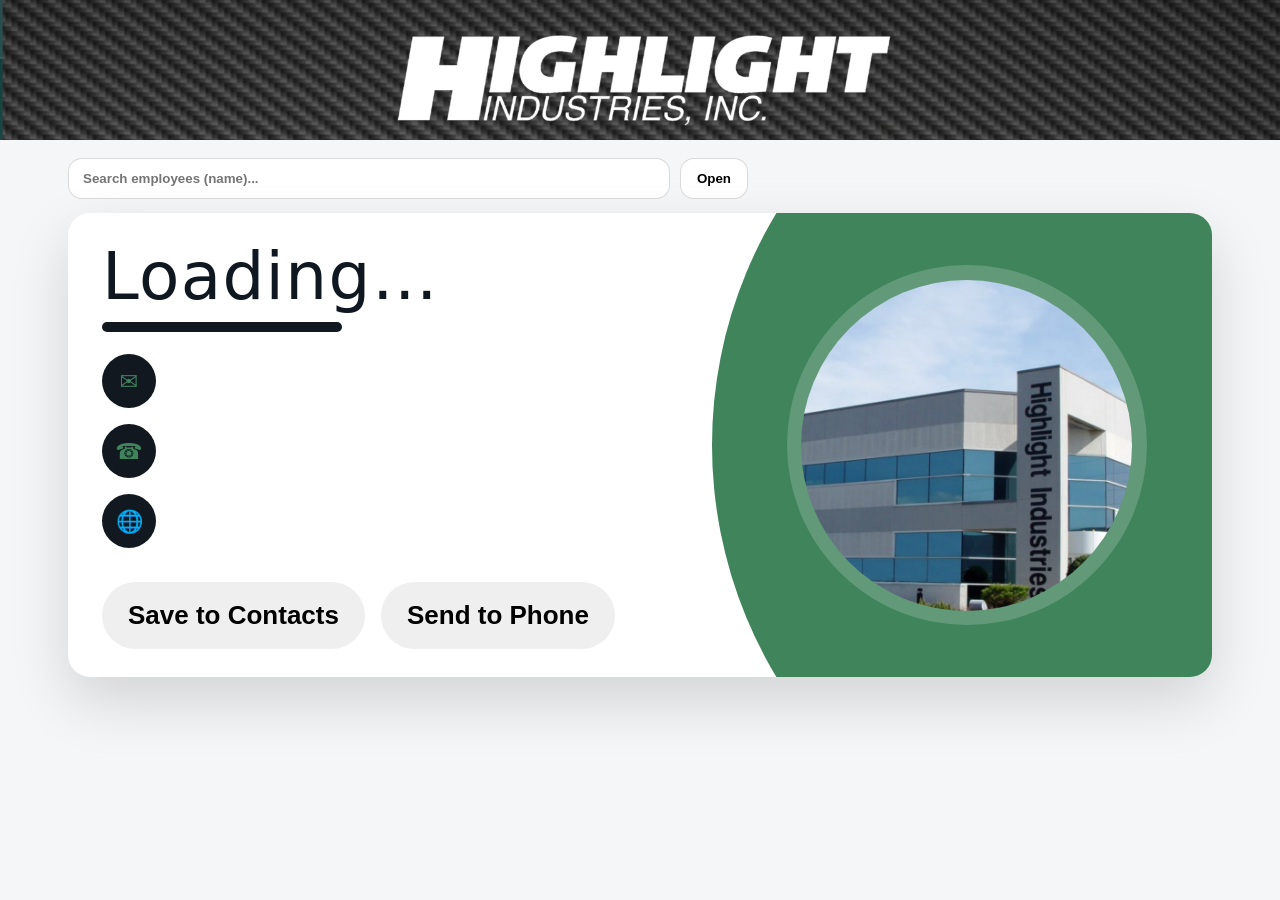
==== commit e5b86f27: "Add files via upload" ====
--- a/index.html
+++ b/index.html
@@ -16,7 +16,7 @@
   <link rel="preconnect" href="https://fonts.googleapis.com">
   <link rel="preconnect" href="https://fonts.gstatic.com" crossorigin>
   <link href="https://fonts.googleapis.com/css2?family=Montserrat:wght@400;500;600;700;800;900&display=swap" rel="stylesheet">
-  <link rel="stylesheet" href="./styles.css?v=1" />
+  <link rel="stylesheet" href="./styles.css?v=4" />
 </head>
 <body>
 
@@ -165,6 +165,6 @@
     </div>
   </div>
 
-  <script src="./app.js?v=1"></script>
+  <script src="./app.js?v=4"></script>
 </body>
 </html>
--- a/styles.css
+++ b/styles.css
@@ -1,353 +1,254 @@
-
 :root{
-  --hi-green:#3F845B;
-  --ink:#111;
-  --muted:#555;
-  --bg:#f3f4f6;
-  --card:#fff;
-  --shadow: 0 18px 50px rgba(0,0,0,.18);
-  --radius: 18px;
-  --sans: ui-sans-serif, system-ui, -apple-system, Segoe UI, Roboto, Helvetica, Arial;
-  --mono: ui-monospace, SFMono-Regular, Menlo, Monaco, Consolas, "Liberation Mono", "Courier New", monospace;
-}
-*{box-sizing:border-box}
-html,body{height:100%}
-body{margin:0; font-family:var(--sans); color:var(--ink); background:var(--bg);}
-
-.siteHeader{background:#fff;}
-.siteHeader__inner{max-width:1100px; margin:0 auto; padding: 10px 16px; position:relative;}
-.siteHeader__img{width:100%; height:auto; display:block;}
-.siteHeader__url{
-  position:absolute; right: 22px; bottom: 14px;
-  color:#111; text-decoration:none; font-weight:800;
-  background: rgba(255,255,255,.82);
-  padding: 6px 10px; border-radius: 10px;
-  border:1px solid rgba(0,0,0,.10);
-}
-.siteHeader__url:hover{text-decoration:underline;}
-
-.page{max-width:1100px; margin:0 auto; padding: 18px 16px 40px;}
-.hint{color:#6b7280; font-size:13px; margin:12px 2px 0;}
-code{font-family:var(--mono); background:#eef2f7; padding:2px 6px; border-radius:6px; border:1px solid rgba(0,0,0,.06);}
-
-/* DESKTOP */
-.desktop{display:block;}
-.desktopCard{
-  background: var(--card);
-  border-radius: 18px;
-  box-shadow: var(--shadow);
-  display:grid;
-  grid-template-columns: 1.2fr .8fr;
+  --hi:#3F845B;
+  --ink:#0f1720;
+  --muted:#6b7280;
+  --bg:#f5f6f8;
+  --card:#ffffff;
+  --shadow: 0 24px 60px rgba(0,0,0,.14);
+  --radius: 22px;
+  --barlow: "Montserrat", system-ui, -apple-system, Segoe UI, Roboto, Arial, sans-serif;
+  --glacial: "Montserrat", system-ui, -apple-system, Segoe UI, Roboto, Arial, sans-serif;
+}
+*{ box-sizing:border-box; }
+html,body{ height:100%; }
+body{ margin:0; font-family: var(--barlow); background: var(--bg); color: var(--ink); }
+
+.desktop{ display:block; }
+.mobile{ display:none; }
+@media (max-width: 860px){ .desktop{display:none;} .mobile{display:block;} }
+
+.brandHeader img{ width:100%; display:block; max-height:140px; object-fit:cover; }
+.desktopWrap{ max-width:1180px; margin:18px auto 40px; padding:0 18px; }
+
+.topBar{ display:flex; justify-content:space-between; align-items:center; gap:12px; margin:10px 0 14px; }
+.searchBox{ display:flex; align-items:center; gap:10px; flex:1 1 auto; max-width:680px; }
+.searchInput{ flex:1 1 auto; min-width:260px; padding:12px 14px; border-radius:14px; border:1px solid rgba(0,0,0,.14); background:#fff; font-weight:700; }
+.searchGo{ padding:12px 16px; border-radius:14px; border:1px solid rgba(0,0,0,.14); background:#fff; font-weight:900; cursor:pointer; white-space:nowrap; }
+.searchGo:hover{ background:#f2f3f5; }
+
+.installBtn{ padding:12px 16px; border-radius:14px; border:1px dashed rgba(0,0,0,.25); background:transparent; font-weight:900; cursor:pointer; white-space:nowrap; }
+.installBtn:hover{ background:#f0f1f3; }
+
+.cardDesktop{ display:grid; grid-template-columns: 1.2fr .9fr; background:var(--card); border-radius:var(--radius); box-shadow:var(--shadow); overflow:hidden; position:relative; }
+.cardLeft{ padding:34px 34px 28px; }
+
+.cardDesktop::after {
+  content: "";
+  position: absolute;
+  right: -35%;
+  top: 50%;
+  transform: translateY(-50%);
+  width: 900px;
+  height: 900px;
+  background: var(--hi);
+  border-radius: 50%;
+  z-index: 1;
+}
+
+.nameBlock .nameFirst{ font-family:var(--glacial); font-size:66px; letter-spacing:.02em; line-height:.9; }
+.nameBlock .nameLast{ font-family:var(--glacial); font-size:74px; font-weight:900; letter-spacing:.02em; line-height:.9; }
+.dividerLine{ height:10px; width:240px; background:#121820; border-radius:999px; margin:16px 0 14px; }
+.title{ font-size:34px; font-style:italic; color:var(--hi); font-weight:700; margin-bottom:22px; }
+
+.contactList{ display:flex; flex-direction:column; gap:16px; margin-top:14px; }
+.contactRow{ display:flex; align-items:center; gap:14px; color:var(--ink); text-decoration:none; font-size:20px; }
+.contactRow .ico{ width:54px; height:54px; border-radius:999px; background:#111820; color:var(--hi); display:flex; align-items:center; justify-content:center; font-size:22px; flex:0 0 auto; }
+.contactRow:hover .txt{ text-decoration:none; }
+
+.btnRow{ display:flex; gap:16px; margin-top:34px; }
+.btn{ border:none; border-radius:999px; padding:18px 26px; font-weight:900; font-size:26px; cursor:pointer; display:inline-flex; align-items:center; justify-content:center; text-align:center; }
+.btnPrimary:hover{ filter:brightness(1.05); }
+.btnGhost{ background:#eef1f5; color:#111; border:1px solid rgba(0,0,0,.12); }
+.btnGhost:hover{ background:#e8edf3; }
+.btnFull{ width:100%; display:flex; align-items:center; justify-content:center; text-align:center; }
+
+.btn, a.btn{ text-decoration:none; }
+
+.cardRight{
+  position:relative;
+  padding: 24px;
+  display:flex;
+  flex-direction:column;
+  align-items:center;
+  justify-content: center;
+  background: transparent;   /* remove square green */
+  z-index: 2;
+}
+.logoOnGreen{ width:100%; text-align:right; color:#0b0f14; font-weight:900; filter: blur(.2px); margin-bottom:14px; }
+.logoOnGreen .logoText{ font-size:44px; letter-spacing:.02em; display:block; }
+.logoOnGreen .logoSub{ font-size:18px; letter-spacing:.18em; opacity:.85; }
+
+.photoCircle{
+  width:360px;
+  max-width:95%;
+  aspect-ratio:1/1;
+  background:rgba(255,255,255,.18);
+  border-radius:999px;
+  display:flex;
+  align-items:center;
+  justify-content:center;
   overflow:hidden;
-}
-.desktopCard__left{display:flex; gap:22px; padding: 24px; align-items:flex-start;}
-.desktopCard__right{border-left:1px solid rgba(0,0,0,.08); background: linear-gradient(180deg,#fbfbfb,#f4f5f7); padding: 24px;}
-.avatar__circle{
-  width: 92px; height:92px; border-radius: 999px;
-  background:#e9edf3; border:1px solid rgba(0,0,0,.10);
-  display:flex; align-items:center; justify-content:center;
-}
-.avatar__initials{font-weight:900; color:#6b7280; font-size:30px;}
-.dName{margin:0; font-size:40px; letter-spacing:-.02em;}
-.dTitle{color:var(--hi-green); font-weight:900; font-size:20px; margin-top:8px;}
-.dCompany{color:var(--muted); font-weight:650; margin-top:2px;}
-.dRows{margin-top: 18px; display:grid; gap:10px;}
-.row{
-  display:flex; align-items:center; gap:12px;
-  text-decoration:none; color:#111;
-  padding: 10px 12px;
-  border-radius: 14px;
-}
-.row:hover{background:#f6f7f8}
-.row__icon{width: 26px; height:26px; border-radius: 9px; background: rgba(63,132,91,.12); position:relative; flex:0 0 auto;}
-.row__text{font-weight:750;}
-.row__icon--phone::after{content:"☎"; position:absolute; inset:0; display:flex; align-items:center; justify-content:center; color:var(--hi-green); font-weight:900;}
-.row__icon--email::after{content:"✉"; position:absolute; inset:0; display:flex; align-items:center; justify-content:center; color:var(--hi-green); font-weight:900;}
-.row__icon--web::after{content:"🌐"; position:absolute; inset:0; display:flex; align-items:center; justify-content:center; color:var(--hi-green); font-weight:900;}
-
-.saveBtn{
-  margin-top: 16px;
-  background: var(--hi-green);
-  border:1px solid var(--hi-green);
-  color:#fff;
-  padding: 14px 18px;
-  border-radius: 18px;
-  font-weight: 900;
-  font-size: 18px;
-  cursor:pointer;
-}
-.saveBtn:hover{filter:brightness(.96);}
-
-.qrWrap{display:flex; align-items:center; justify-content:center;}
-.qr{width:220px; height:220px; padding:10px; background:#fff; border-radius: 18px; border:1px solid rgba(0,0,0,.12);}
-
-/* MOBILE (Blinq-ish) */
-.mobile{display:none;}
-.mHero{
-  position:relative;
-  width:100%;
-  height: 320px;
-  overflow:hidden;
-  border-radius: 22px;
-  background: transparent;
-}
-
-/* Big green circle background (like your mock) */
-.mHero::before{
-  content:"";
-  position:absolute;
-  top: -240px;
+
+  margin: 0 auto;          /* remove top push */
+  position: relative;
+  z-index: 3;              /* keep above green circle */
+}
+
+.photoCircle img{ width:92%; height:92%; border-radius:999px; object-fit:cover; background:#fff; }
+
+.mTopGreen{
+  position: relative;
+  padding: 24px 18px 110px;   /* extra bottom space so the circle feels big */
+  overflow: hidden;
+  background: transparent;     /* IMPORTANT: removes the rectangle look */
+}
+.mTopGreen::before{
+  content: "";
+  position: absolute;
+  top: -180px;                 /* move circle higher */
   left: 50%;
   transform: translateX(-50%);
-  width: 760px;
-  height: 760px;
+  width: 110vw;                /* scale based on screen width */
+  height: 110vw;
+  max-width: 900px;            /* prevent it from getting insane on tablets */
+  max-height: 900px;
   background: var(--hi);
   border-radius: 50%;
   z-index: 0;
 }
-
-/* Headshot/building image sits on top as a circle */
-.mHero__img{
-  position:absolute;
-  left: 50%;
-  top: 175px;
-  transform: translate(-50%, -50%);
-  width: 230px;
-  height: 230px;
-  border-radius: 50%;
-  object-fit: cover;
-  display:block;
+.mLogo{ text-align:center; color:#0b0f14; font-weight:900; filter: blur(.2px); }
+.mLogoTop{ display:block; font-size:40px; line-height:1; }
+.mLogoBot{ display:block; font-size:18px; letter-spacing:.18em; opacity:.85; }
+
+.mPhotoCircle{ width:240px; height:240px; border-radius:999px; margin:18px auto 0; background:rgba(255,255,255,.18); display:flex; align-items:center; justify-content:center; overflow:hidden; }
+.mPhotoCircle img{ width:92%; height:92%; border-radius:999px; object-fit:cover; background:#fff; }
+.mLogo,
+.mPhotoCircle{
+  position: relative;
   z-index: 2;
-  background:#fff;
-  box-shadow: 0 18px 40px rgba(0,0,0,.22);
-}
-
-/* Fade not needed with circle header */
-.mHero__fade{ display:none; }
-.mBody{
-  background:#fff;
-  margin-top: -10px; /* was -34px */
-  border-radius: 26px;
-  box-shadow: var(--shadow);
-  padding: 0 18px 92px;
-}
-/* MOBILE: Force the green header to be a big circle instead of a rectangle */
-.mTopGreen,
-.mHero{
-  position: relative !important;
-  overflow: hidden !important;
-  background: transparent !important; /* removes rectangle */
-  padding-bottom: 110px !important;   /* gives the circle room */
-}
-
-/* The actual big green circle */
-.mTopGreen::before,
-.mHero::before{
-  content:"";
-  position:absolute;
-  top:-210px;
-  left:50%;
-  transform:translateX(-50%);
-  width:720px;
-  height:720px;
-  background:var(--hi);
-  border-radius:50%;
-  z-index:0;
-}
-
-/* Keep the logo + photo above the circle */
-.mLogo,
-.mPhotoCircle,
-.mPhoto,
-.mPhotoWrap{
-  position:relative !important;
-  z-index:2 !important;
-}
-.mQrBox{display:flex; justify-content:center; padding-top: 32px;}
-.qr--mobile{width: 210px; height: 210px; border-radius: 20px;}
-.mName{text-align:center; font-size: 44px; margin: 14px 0 0; letter-spacing:-.02em;}
-.mTitle{text-align:center; font-size: 18px; font-weight:900; color: var(--hi-green); margin-top: 6px;}
-.mCompany{text-align:center; font-size: 16px; font-weight:850; margin-top: 4px; color:#111;}
-.mActions{display:flex; justify-content:center; margin: 18px 0 0;}
-.mSave{
-  width: min(520px, 100%);
-  background: var(--hi-green);
-  border:1px solid var(--hi-green);
-  color:#fff;
-  padding: 14px 18px;
-  border-radius: 18px;
-  font-weight: 900;
-  font-size: 18px;
-  cursor:pointer;
-}
-.mSave:hover{filter:brightness(.96);}
-
-.mRows{margin-top: 18px; display:grid; gap: 18px; justify-items:center;}
-.mRow{
-  width: min(520px, 100%);
-  display:grid;
-  grid-template-columns: 86px 1fr;
-  gap: 18px;
-  align-items:center;
-  text-decoration:none;
-  color:#111;
-}
-.mRow__icon{
-  width: 74px; height:74px; border-radius: 999px;
-  background: var(--hi-green);
-  position:relative;
-  box-shadow: 0 12px 28px rgba(63,132,91,.25);
-}
-.mRow__text{font-size: 28px; font-weight: 900; overflow:hidden; text-overflow:ellipsis; white-space:nowrap;}
-.mRow__icon--phone::after{content:"☎"; position:absolute; inset:0; display:flex; align-items:center; justify-content:center; color:#fff; font-size: 30px; font-weight:900;}
-.mRow__icon--email::after{content:"✉"; position:absolute; inset:0; display:flex; align-items:center; justify-content:center; color:#fff; font-size: 30px; font-weight:900;}
-.mRow__icon--web::after{content:"🌐"; position:absolute; inset:0; display:flex; align-items:center; justify-content:center; color:#fff; font-size: 30px; font-weight:900;}
-
-.mShareBar{
-  position: fixed;
-  left: 0; right: 0; bottom: 0;
-  padding: 14px 16px 18px;
-  background: rgba(255,255,255,.88);
-  backdrop-filter: blur(8px);
-}
-.mShareBtn{
-  width: min(620px, calc(100% - 12px));
-  margin: 0 auto;
-  display:flex; align-items:center; justify-content:center; gap: 12px;
-  background:#4b4f59;
-  color:#fff;
-  border:none;
-  padding: 18px 18px;
-  border-radius: 22px;
-  font-weight: 900;
-  font-size: 22px;
-  cursor:pointer;
-  box-shadow: 0 20px 40px rgba(0,0,0,.20);
-}
-.mShareBtn:hover{filter:brightness(1.05);}
-
-/* Share modal */
-.modal{ position:fixed; inset:0; display:none; z-index:9999; }
+}
+
+.mContent{ padding:18px 18px 140px; background:#fff; min-height: calc(100vh - 330px); }
+.mNameBlock{ text-align:center; margin-top:8px; }
+.mNameFirst{ font-family:var(--glacial); font-size:56px; letter-spacing:.02em; line-height:.95; }
+.mNameLast{ font-family:var(--glacial); font-size:70px; font-weight:900; letter-spacing:.02em; line-height:.95; }
+.mUnderline{ height:10px; width:240px; background:#121820; border-radius:999px; margin:16px auto 10px; }
+.mTitle{ font-size:30px; font-style:italic; color:var(--hi); font-weight:700; }
+
+.mQrWrap{ display:flex; justify-content:center; margin:22px 0 10px; }
+.mQrWrap img{ width:170px; height:170px; border-radius:18px; background:#fff; border:1px solid rgba(0,0,0,.08); box-shadow:0 12px 30px rgba(0,0,0,.12); }
+
+.mContact{ display:flex; flex-direction:column; gap:16px; max-width:520px; margin:18px auto 0; }
+.mRow{ display:flex; align-items:center; gap:14px; text-decoration:none; color:var(--ink); font-size:20px; }
+.mIco{ width:54px; height:54px; border-radius:999px; background:#111820; color:var(--hi); display:flex; align-items:center; justify-content:center; font-size:22px; flex:0 0 auto; }
+
+.mBottomBar{ position:fixed; left:0; right:0; bottom:0; padding:14px 14px 18px; background:rgba(255,255,255,.86); backdrop-filter: blur(8px); display:flex; gap:12px; }
+.mBtn{ flex:1 1 0; border:none; border-radius:22px; padding:18px 12px; font-weight:900; font-size:22px; cursor:pointer; background:#4b4f59; color:#fff; box-shadow:0 20px 40px rgba(0,0,0,.20); }
+.mBtnSave{ background:var(--hi); box-shadow:0 12px 28px rgba(63,132,91,.25); }
+.mBtn:hover{ filter:brightness(1.05); }
+
+.modal{ position:fixed; inset:0; display:none; z-index:50; }
 .modal.is-open{ display:block; }
-.modal__backdrop{ position:absolute; inset:0; background: rgba(0,0,0,.45); }
-.modal__panel{
-  position:absolute; left:50%; top:50%;
-  transform: translate(-50%,-50%);
-  width: min(520px, calc(100% - 28px));
-  background:#fff;
-  border-radius: 18px;
-  border:1px solid rgba(0,0,0,.08);
-  box-shadow: 0 30px 90px rgba(0,0,0,.25);
-  overflow:hidden;
-}
-.modal__header{
-  padding: 16px 16px 12px;
-  display:flex; align-items:flex-start; justify-content:space-between; gap:12px;
-  border-bottom: 1px solid rgba(0,0,0,.08);
-}
-.modal__kicker{ font-size:12px; letter-spacing:.16em; color:#6b7280; font-weight:900; }
-.modal__title{ font-size:20px; font-weight:900; margin-top:2px; }
-.modal__close{
-  border:1px solid rgba(0,0,0,.12);
-  background:#fff;
-  border-radius: 12px;
-  padding: 8px 10px;
-  cursor:pointer;
-  font-weight:900;
-}
-.modal__close:hover{ background:#f3f4f6; }
-.modal__content{ padding: 14px 16px 16px; }
-
-.shareRow{
-  display:flex; gap:10px; align-items:center;
-  background:#f6f7f8; border:1px solid rgba(0,0,0,.08);
-  border-radius: 14px; padding: 10px; margin-bottom: 12px;
-}
-.shareRow__input{flex:1; border:none; background:transparent; font-family: var(--mono); font-size: 12px; outline:none;}
-.shareRow__btn{padding: 10px 14px; border-radius: 12px; border: 1px solid rgba(0,0,0,.12); background:#fff; font-weight:900; cursor:pointer;}
-.shareRow__btn:hover{ background:#f3f4f6; }
-.shareGrid{display:grid; grid-template-columns: repeat(3, 1fr); gap: 10px;}
-.shareAction{display:flex; flex-direction:column; align-items:center; gap:8px; text-decoration:none; color:#111; background:#fff; border:1px solid rgba(0,0,0,.10); border-radius: 16px; padding: 12px 10px; font-weight: 900;}
-.shareAction:hover{ background:#f6f7f8; }
-.shareAction__icon{width: 44px; height: 44px; border-radius: 14px; display:flex; align-items:center; justify-content:center; background: rgba(63,132,91,.12); color: var(--hi-green); font-weight: 900; font-size: 18px;}
-.shareAction__label{ font-size: 13px; }
-.modal__hint{ margin-top: 10px; color:#6b7280; font-size: 12px; min-height: 16px; }
-@media (max-width: 520px){ .shareGrid{ grid-template-columns: repeat(2, 1fr); } }
-
-/* Switch layouts */
+.modal__backdrop{ position:absolute; inset:0; background:rgba(0,0,0,.35); }
+.modal__panel{ position:absolute; left:50%; top:50%; transform:translate(-50%,-50%); width:min(820px, calc(100% - 28px)); background:#fff; border-radius:18px; box-shadow:0 30px 80px rgba(0,0,0,.28); overflow:hidden; }
+.modal__header{ padding:16px 18px; display:flex; justify-content:space-between; align-items:center; border-bottom:1px solid rgba(0,0,0,.08); }
+.modal__kicker{ font-weight:900; letter-spacing:.14em; font-size:12px; color:var(--muted); }
+.modal__title{ font-weight:900; font-size:18px; }
+.modal__close{ border:none; background:transparent; font-size:20px; cursor:pointer; padding:8px 10px; }
+.modal__content{ padding:18px; }
+
+.sendGrid{ display:grid; grid-template-columns:320px 1fr; gap:18px; align-items:start; }
+.sendQr{ background:#f7f8fb; border:1px solid rgba(0,0,0,.08); border-radius:16px; padding:14px; text-align:center; }
+.sendQrLabel{ font-weight:800; margin-bottom:10px; }
+.sendQr img{ width:260px; height:260px; border-radius:18px; background:#fff; }
+.sendActions{ display:flex; flex-direction:column; gap:10px; }
+.tinyNote{ color:var(--muted); font-size:13px; margin-top:8px; }
+.rowInline{ display:flex; gap:10px; align-items:center; }
+
+@media (max-width: 760px){
+  .sendGrid{ grid-template-columns:1fr; }
+  .sendQr img{ width:220px; height:220px; }
+}
+
+
+/* Force MOBILE layout on phones/tablets (prevents "desktop-looking" mobile) */
+@media (hover: none) and (pointer: coarse){
+  body{ background:#fff; }
+  .desktop{ display:none !important; }
+  .mobile{ display:block !important; }
+}
+
+.sendActions a{ text-decoration:none; }
+
+/* =========================
+   MOBILE SAFETY PATCH
+   (prevents clipping/cutoff)
+   ========================= */
 @media (max-width: 860px){
-  body{background:#fff;}
-  .siteHeader{display:none;}
-  .page{padding: 12px 14px 0; max-width: 720px;}
-  .desktop{display:none;}
-  .mobile{display:block;}
-}
-
-
-/* v7 overrides to ensure mobile CTA buttons are centered and full-width */
-@media (max-width: 860px){
-  .mBottomBar{padding:12px 16px 18px !important; align-items:center !important;}
-  .mBottomBtn{width: min(680px, calc(100% - 20px)) !important; margin: 0 auto !important;}
-  .mBottomBtn--save, .mBottomBtn--share{background:#4b4f59 !important; color:#fff !important;}
-  .mTitle{font-size:18px !important;}
-  .mCompany{font-size:16px !important;}
-  .mRow__text{font-size:15px !important;}
-}
-
-
-/* v8 tap targets + icon sizing */
-@media (max-width: 860px){
-  .mBottomBtn{font-size:22px !important; padding:20px 18px !important; border-radius:28px !important;}
-  .mBottomBtn__icon{font-size:22px !important;}
-  .mRow__icon{width:46px !important; height:46px !important;}
-  .mRow{grid-template-columns: 52px 1fr !important;}
-  .mRow__icon--phone::after, .mRow__icon--email::after, .mRow__icon--web::after{font-size:20px !important;}
-}
-
-@media (max-width: 860px){
-
-  /* === FINAL MOBILE QR FIX === */
-@media (max-width: 860px){
-
-  /* move QR DOWN so it doesn't clip into hero */
-  .mQrBox{
-    display:flex !important;
-    justify-content:center !important;
-    align-items:center !important;
-    padding-top: 36px !important; /* 👈 adjust if needed */
-  }
-
-  /* QR container (no box, perfectly centered) */
-  #qrMobile{
-    width: 210px !important;
-    height: 210px !important;
-    margin: 0 auto !important;
-
-    display:flex !important;
-    align-items:center !important;
-    justify-content:center !important;
-
-    background: transparent !important;
-    border: none !important;
-    box-shadow: none !important;
-    padding: 0 !important;
-    border-radius: 0 !important;
-
-    overflow: hidden !important; /* 👈 THIS stops the weird stretching */
-  }
-
-  /* force QR to stay perfectly square */
-  #qrMobile img,
-  #qrMobile canvas{
-    width: 100% !important;
-    height: 100% !important;
-    max-width: 210px !important;
-    max-height: 210px !important;
-    display:block !important;
-    margin: 0 auto !important;
-
-    border: none !important;
-    outline: none !important;
-    box-shadow: none !important;
-  }
-}
+
+  /* Prevent any horizontal overflow */
+  html, body { width: 100%; overflow-x: hidden; }
+  body { -webkit-text-size-adjust: 100%; }
+
+  /* Give everything breathing room */
+  .mobile { width: 100%; }
+  .mContent { padding-left: 20px; padding-right: 20px; }
+  .mNameBlock, .mContact { max-width: 560px; margin-left: auto; margin-right: auto; }
+
+  /* Make the big name always fit */
+  .mNameFirst{
+    font-size: clamp(28px, 8.5vw, 56px);
+    line-height: 1;
+    letter-spacing: .02em;
+    white-space: normal;          /* allow wrap if needed */
+    overflow-wrap: anywhere;       /* prevent cutoff */
+    text-wrap: balance;
+  }
+  .mNameLast{
+    font-size: clamp(34px, 10.5vw, 70px);
+    line-height: 1;
+    letter-spacing: .02em;
+    white-space: normal;
+    overflow-wrap: anywhere;
+    text-wrap: balance;
+  }
+
+  /* Title + contact: scale down slightly and never cut off */
+  .mTitle{
+    font-size: clamp(18px, 5.4vw, 30px);
+    line-height: 1.15;
+    padding: 0 6px;
+    overflow-wrap: anywhere;
+  }
+
+  .mRow{
+    font-size: clamp(16px, 4.4vw, 26px);
+    max-width: 560px;
+  }
+  .mRow span,
+  .mRow #mEmail,
+  .mRow #mPhone,
+  .mRow #mWebsite{
+    overflow-wrap: anywhere;
+    word-break: break-word;
+  }
+
+  /* Bottom buttons never overflow */
+  .mBottomBar{
+    padding-left: max(14px, env(safe-area-inset-left));
+    padding-right: max(14px, env(safe-area-inset-right));
+  }
+  .mBtn{
+    min-width: 0;                 /* critical: prevents flex overflow */
+    font-size: clamp(16px, 4.8vw, 22px);
+    padding: 16px 10px;
+    text-align: center;
+  }
+
+  /* Keep QR from pushing layout wide */
+  .mQrWrap img{
+    width: min(170px, 46vw);
+    height: auto;
+    aspect-ratio: 1 / 1;
+  }
+}
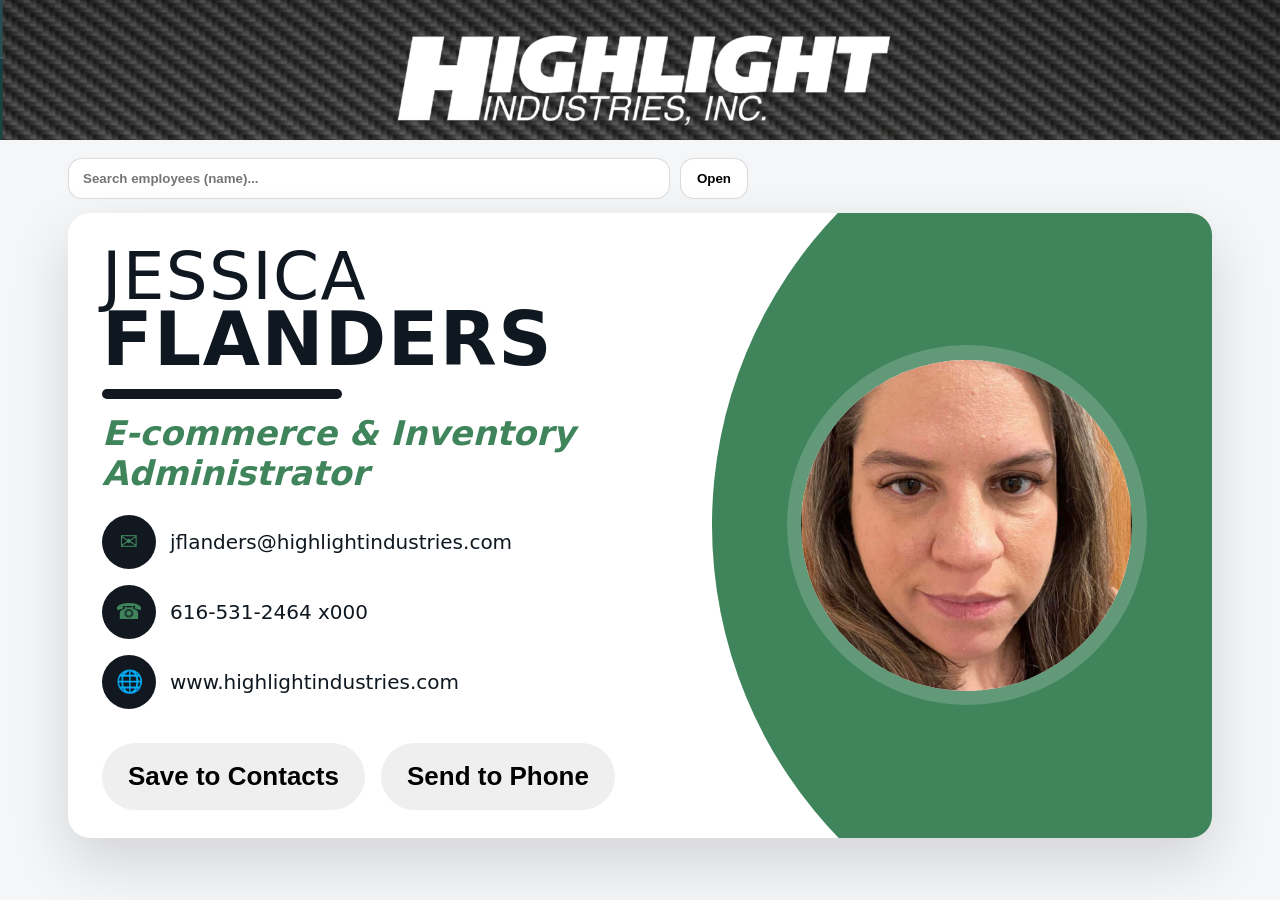
==== commit 2089f78d: "Update index.html" ====
--- a/index.html
+++ b/index.html
@@ -89,17 +89,18 @@
       </div>
     </div>
 
+
+       <!-- QR between name and picture -->
+      <div class="mQrWrap" aria-label="Share QR">
+        <img id="mQrImg" alt="QR code" />
+      </div>
+    
     <div class="mContent">
       <div class="mNameBlock">
         <div class="mNameFirst" id="mFirst">Loading…</div>
         <div class="mNameLast" id="mLast"></div>
         <div class="mUnderline"></div>
         <div class="mTitle" id="mTitle"></div>
-      </div>
-
-      <!-- QR between name and picture -->
-      <div class="mQrWrap" aria-label="Share QR">
-        <img id="mQrImg" alt="QR code" />
       </div>
 
       <div class="mContact">
@@ -160,7 +161,7 @@
           <input id="searchInput" class="searchInput" list="employeeList" placeholder="Type a name…" autocomplete="off" />
           <button id="searchGoBtn" class="searchGo" type="button">Open</button>
         </div>
-        <div class="tinyNote" id="searchHint">Start typing “Taryn”…</div>
+        <div class="tinyNote" id="searchHint">Start typing employee name...…</div>
       </div>
     </div>
   </div>
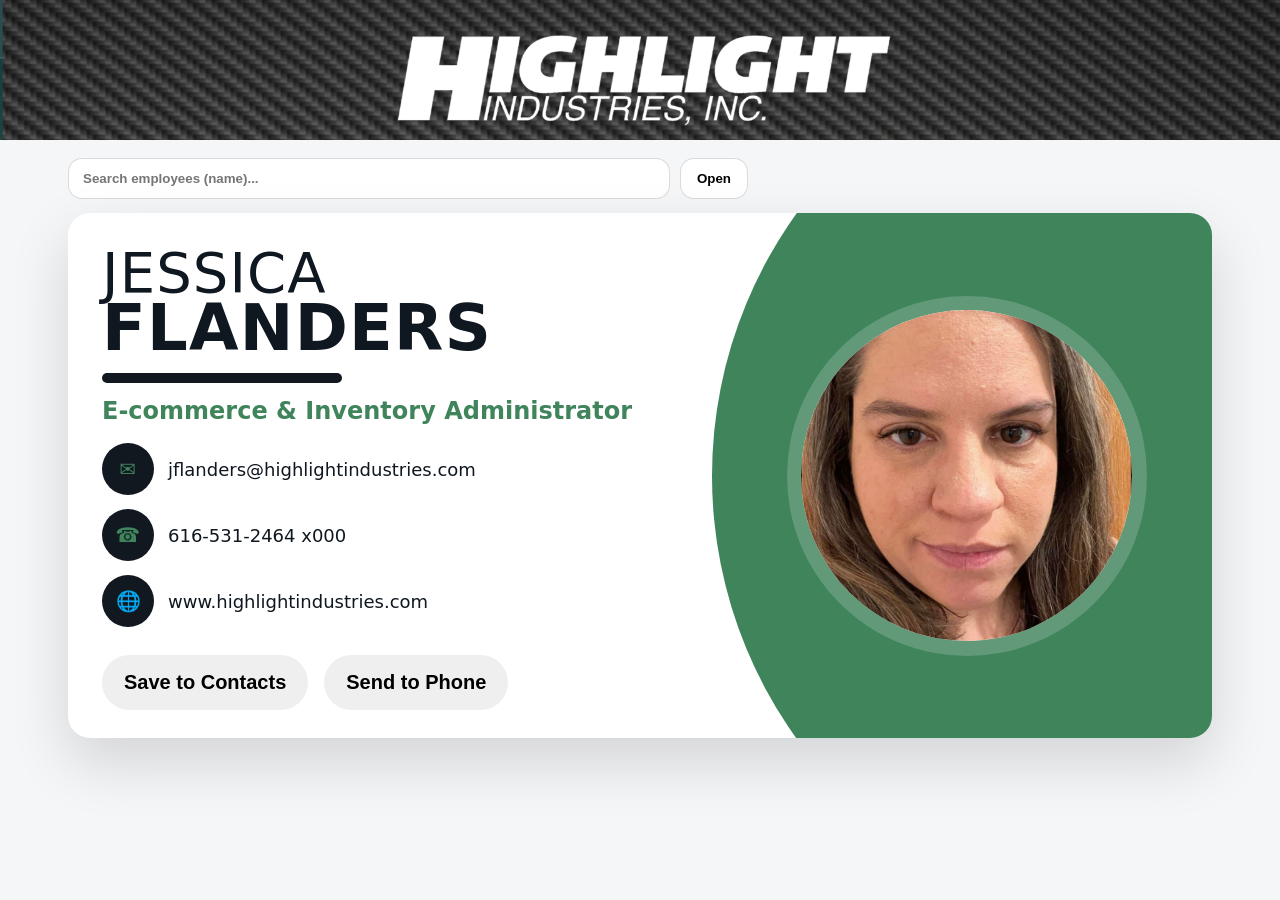
==== commit bfcc6873: "Update index.html" ====
--- a/index.html
+++ b/index.html
@@ -91,9 +91,6 @@
 
 
        <!-- QR between name and picture -->
-      <div class="mQrWrap" aria-label="Share QR">
-        <img id="mQrImg" alt="QR code" />
-      </div>
     
     <div class="mContent">
       <div class="mNameBlock">
@@ -101,6 +98,10 @@
         <div class="mNameLast" id="mLast"></div>
         <div class="mUnderline"></div>
         <div class="mTitle" id="mTitle"></div>
+      </div>
+
+       <div class="mQrWrap" aria-label="Share QR">
+        <img id="mQrImg" alt="QR code" />
       </div>
 
       <div class="mContact">
--- a/styles.css
+++ b/styles.css
@@ -6,75 +6,227 @@
   --card:#ffffff;
   --shadow: 0 24px 60px rgba(0,0,0,.14);
   --radius: 22px;
-  --barlow: "Montserrat", system-ui, -apple-system, Segoe UI, Roboto, Arial, sans-serif;
-  --glacial: "Montserrat", system-ui, -apple-system, Segoe UI, Roboto, Arial, sans-serif;
-}
+
+  /* Font stack (Montserrat everywhere) */
+  --font: "Montserrat", system-ui, -apple-system, Segoe UI, Roboto, Arial, sans-serif;
+}
+
 *{ box-sizing:border-box; }
 html,body{ height:100%; }
-body{ margin:0; font-family: var(--barlow); background: var(--bg); color: var(--ink); }
+body{
+  margin:0;
+  font-family: var(--font);
+  background: var(--bg);
+  color: var(--ink);
+}
 
 .desktop{ display:block; }
 .mobile{ display:none; }
-@media (max-width: 860px){ .desktop{display:none;} .mobile{display:block;} }
-
-.brandHeader img{ width:100%; display:block; max-height:140px; object-fit:cover; }
-.desktopWrap{ max-width:1180px; margin:18px auto 40px; padding:0 18px; }
-
-.topBar{ display:flex; justify-content:space-between; align-items:center; gap:12px; margin:10px 0 14px; }
-.searchBox{ display:flex; align-items:center; gap:10px; flex:1 1 auto; max-width:680px; }
-.searchInput{ flex:1 1 auto; min-width:260px; padding:12px 14px; border-radius:14px; border:1px solid rgba(0,0,0,.14); background:#fff; font-weight:700; }
-.searchGo{ padding:12px 16px; border-radius:14px; border:1px solid rgba(0,0,0,.14); background:#fff; font-weight:900; cursor:pointer; white-space:nowrap; }
+@media (max-width: 860px){
+  .desktop{display:none;}
+  .mobile{display:block;}
+}
+
+/* =========================
+   Desktop layout
+   ========================= */
+.brandHeader img{
+  width:100%;
+  display:block;
+  max-height:140px;
+  object-fit:cover;
+}
+
+.desktopWrap{
+  max-width:1180px;
+  margin:18px auto 40px;
+  padding:0 18px;
+}
+
+.topBar{
+  display:flex;
+  justify-content:space-between;
+  align-items:center;
+  gap:12px;
+  margin:10px 0 14px;
+}
+
+.searchBox{
+  display:flex;
+  align-items:center;
+  gap:10px;
+  flex:1 1 auto;
+  max-width:680px;
+}
+
+.searchInput{
+  flex:1 1 auto;
+  min-width:260px;
+  padding:12px 14px;
+  border-radius:14px;
+  border:1px solid rgba(0,0,0,.14);
+  background:#fff;
+  font-weight:600;
+}
+
+.searchGo{
+  padding:12px 16px;
+  border-radius:14px;
+  border:1px solid rgba(0,0,0,.14);
+  background:#fff;
+  font-weight:700;
+  cursor:pointer;
+  white-space:nowrap;
+}
 .searchGo:hover{ background:#f2f3f5; }
 
-.installBtn{ padding:12px 16px; border-radius:14px; border:1px dashed rgba(0,0,0,.25); background:transparent; font-weight:900; cursor:pointer; white-space:nowrap; }
+.installBtn{
+  padding:12px 16px;
+  border-radius:14px;
+  border:1px dashed rgba(0,0,0,.25);
+  background:transparent;
+  font-weight:700;
+  cursor:pointer;
+  white-space:nowrap;
+}
 .installBtn:hover{ background:#f0f1f3; }
 
-.cardDesktop{ display:grid; grid-template-columns: 1.2fr .9fr; background:var(--card); border-radius:var(--radius); box-shadow:var(--shadow); overflow:hidden; position:relative; }
+.cardDesktop{
+  display:grid;
+  grid-template-columns: 1.2fr .9fr;
+  background:var(--card);
+  border-radius:var(--radius);
+  box-shadow:var(--shadow);
+  overflow:hidden;
+  position:relative;
+}
+
 .cardLeft{ padding:34px 34px 28px; }
 
-.cardDesktop::after {
-  content: "";
-  position: absolute;
-  right: -35%;
-  top: 50%;
-  transform: translateY(-50%);
-  width: 900px;
-  height: 900px;
-  background: var(--hi);
-  border-radius: 50%;
-  z-index: 1;
-}
-
-.nameBlock .nameFirst{ font-family:var(--glacial); font-size:66px; letter-spacing:.02em; line-height:.9; }
-.nameBlock .nameLast{ font-family:var(--glacial); font-size:74px; font-weight:900; letter-spacing:.02em; line-height:.9; }
-.dividerLine{ height:10px; width:240px; background:#121820; border-radius:999px; margin:16px 0 14px; }
-.title{ font-size:34px; font-style:italic; color:var(--hi); font-weight:700; margin-bottom:22px; }
-
-.contactList{ display:flex; flex-direction:column; gap:16px; margin-top:14px; }
-.contactRow{ display:flex; align-items:center; gap:14px; color:var(--ink); text-decoration:none; font-size:20px; }
-.contactRow .ico{ width:54px; height:54px; border-radius:999px; background:#111820; color:var(--hi); display:flex; align-items:center; justify-content:center; font-size:22px; flex:0 0 auto; }
-.contactRow:hover .txt{ text-decoration:none; }
-
-.btnRow{ display:flex; gap:16px; margin-top:34px; }
-.btn{ border:none; border-radius:999px; padding:18px 26px; font-weight:900; font-size:26px; cursor:pointer; display:inline-flex; align-items:center; justify-content:center; text-align:center; }
+/* Green circle on right */
+.cardDesktop::after{
+  content:"";
+  position:absolute;
+  right:-35%;
+  top:50%;
+  transform:translateY(-50%);
+  width:900px;
+  height:900px;
+  background:var(--hi);
+  border-radius:50%;
+  z-index:1;
+}
+
+.nameBlock .nameFirst{
+  font-family:var(--font);
+  font-size:56px;
+  letter-spacing:.02em;
+  line-height:.92;
+  font-weight:500;
+}
+.nameBlock .nameLast{
+  font-family:var(--font);
+  font-size:64px;
+  font-weight:800;
+  letter-spacing:.02em;
+  line-height:.92;
+}
+
+.dividerLine{
+  height:10px;
+  width:240px;
+  background:#121820;
+  border-radius:999px;
+  margin:16px 0 14px;
+}
+
+.title{
+  font-size:24px;
+  font-style:normal;   /* no italics */
+  color:var(--hi);
+  font-weight:700;
+  margin-bottom:18px;
+}
+
+.contactList{
+  display:flex;
+  flex-direction:column;
+  gap:14px;
+  margin-top:10px;
+}
+
+.contactRow{
+  display:flex;
+  align-items:center;
+  gap:14px;
+  color:var(--ink);
+  text-decoration:none;
+  font-size:18px;
+}
+
+.contactRow .ico{
+  width:52px;
+  height:52px;
+  border-radius:999px;
+  background:#111820;
+  color:var(--hi);
+  display:flex;
+  align-items:center;
+  justify-content:center;
+  font-size:20px;
+  flex:0 0 auto;
+}
+
+.btnRow{
+  display:flex;
+  gap:16px;
+  margin-top:28px;
+}
+
+.btn, a.btn{
+  border:none;
+  border-radius:999px;
+  padding:16px 22px;
+  font-weight:800;
+  font-size:20px;     /* smaller desktop button text */
+  cursor:pointer;
+  display:inline-flex;
+  align-items:center;
+  justify-content:center;
+  text-align:center;
+  text-decoration:none;
+}
+
 .btnPrimary:hover{ filter:brightness(1.05); }
-.btnGhost{ background:#eef1f5; color:#111; border:1px solid rgba(0,0,0,.12); }
+
+.btnGhost{
+  background:#eef1f5;
+  color:#111;
+  border:1px solid rgba(0,0,0,.12);
+}
 .btnGhost:hover{ background:#e8edf3; }
-.btnFull{ width:100%; display:flex; align-items:center; justify-content:center; text-align:center; }
-
-.btn, a.btn{ text-decoration:none; }
+
+.btnFull{ width:100%; }
 
 .cardRight{
   position:relative;
-  padding: 24px;
+  padding:24px;
   display:flex;
   flex-direction:column;
   align-items:center;
-  justify-content: center;
-  background: transparent;   /* remove square green */
-  z-index: 2;
-}
-.logoOnGreen{ width:100%; text-align:right; color:#0b0f14; font-weight:900; filter: blur(.2px); margin-bottom:14px; }
+  justify-content:center;
+  background:transparent;
+  z-index:2;
+}
+
+.logoOnGreen{
+  width:100%;
+  text-align:right;
+  color:#0b0f14;
+  font-weight:900;
+  filter: blur(.2px);
+  margin-bottom:14px;
+}
 .logoOnGreen .logoText{ font-size:44px; letter-spacing:.02em; display:block; }
 .logoOnGreen .logoSub{ font-size:18px; letter-spacing:.18em; opacity:.85; }
 
@@ -88,81 +240,299 @@
   align-items:center;
   justify-content:center;
   overflow:hidden;
-
-  margin: 0 auto;          /* remove top push */
-  position: relative;
-  z-index: 3;              /* keep above green circle */
-}
-
-.photoCircle img{ width:92%; height:92%; border-radius:999px; object-fit:cover; background:#fff; }
-
+  margin:0 auto;
+  position:relative;
+  z-index:3;
+}
+.photoCircle img{
+  width:92%;
+  height:92%;
+  border-radius:999px;
+  object-fit:cover;
+  background:#fff;
+}
+
+/* =========================
+   Mobile layout
+   ========================= */
 .mTopGreen{
   position: relative;
-  padding: 24px 18px 110px;   /* extra bottom space so the circle feels big */
+  background: var(--hi);
   overflow: hidden;
-  background: transparent;     /* IMPORTANT: removes the rectangle look */
-}
+  padding: 24px 18px 160px;   /* space for photo */
+}
+
+/* Create a MUCH larger circle */
 .mTopGreen::before{
-  content: "";
-  position: absolute;
-  top: -180px;                 /* move circle higher */
-  left: 50%;
-  transform: translateX(-50%);
-  width: 110vw;                /* scale based on screen width */
-  height: 110vw;
-  max-width: 900px;            /* prevent it from getting insane on tablets */
-  max-height: 900px;
+  content:"";
+  position:absolute;
+  left:50%;
+  transform:translateX(-50%);
+  
+  width: 180vw;              /* much bigger */
+  height: 180vw;
+  max-width: 1400px;
+  max-height: 1400px;
+
+  top: -520px;               /* pushes curve lower */
+  
   background: var(--hi);
   border-radius: 50%;
   z-index: 0;
 }
-.mLogo{ text-align:center; color:#0b0f14; font-weight:900; filter: blur(.2px); }
+
+.mLogo{
+  text-align:center;
+  color:#0b0f14;
+  font-weight:900;
+  filter: blur(.2px);
+  position:relative;
+  z-index:2;
+}
 .mLogoTop{ display:block; font-size:40px; line-height:1; }
 .mLogoBot{ display:block; font-size:18px; letter-spacing:.18em; opacity:.85; }
 
-.mPhotoCircle{ width:240px; height:240px; border-radius:999px; margin:18px auto 0; background:rgba(255,255,255,.18); display:flex; align-items:center; justify-content:center; overflow:hidden; }
-.mPhotoCircle img{ width:92%; height:92%; border-radius:999px; object-fit:cover; background:#fff; }
-.mLogo,
 .mPhotoCircle{
-  position: relative;
-  z-index: 2;
-}
-
-.mContent{ padding:18px 18px 140px; background:#fff; min-height: calc(100vh - 330px); }
-.mNameBlock{ text-align:center; margin-top:8px; }
-.mNameFirst{ font-family:var(--glacial); font-size:56px; letter-spacing:.02em; line-height:.95; }
-.mNameLast{ font-family:var(--glacial); font-size:70px; font-weight:900; letter-spacing:.02em; line-height:.95; }
-.mUnderline{ height:10px; width:240px; background:#121820; border-radius:999px; margin:16px auto 10px; }
-.mTitle{ font-size:30px; font-style:italic; color:var(--hi); font-weight:700; }
-
-.mQrWrap{ display:flex; justify-content:center; margin:22px 0 10px; }
-.mQrWrap img{ width:170px; height:170px; border-radius:18px; background:#fff; border:1px solid rgba(0,0,0,.08); box-shadow:0 12px 30px rgba(0,0,0,.12); }
-
-.mContact{ display:flex; flex-direction:column; gap:16px; max-width:520px; margin:18px auto 0; }
-.mRow{ display:flex; align-items:center; gap:14px; text-decoration:none; color:var(--ink); font-size:20px; }
-.mIco{ width:54px; height:54px; border-radius:999px; background:#111820; color:var(--hi); display:flex; align-items:center; justify-content:center; font-size:22px; flex:0 0 auto; }
-
-.mBottomBar{ position:fixed; left:0; right:0; bottom:0; padding:14px 14px 18px; background:rgba(255,255,255,.86); backdrop-filter: blur(8px); display:flex; gap:12px; }
-.mBtn{ flex:1 1 0; border:none; border-radius:22px; padding:18px 12px; font-weight:900; font-size:22px; cursor:pointer; background:#4b4f59; color:#fff; box-shadow:0 20px 40px rgba(0,0,0,.20); }
-.mBtnSave{ background:var(--hi); box-shadow:0 12px 28px rgba(63,132,91,.25); }
+  width:240px;
+  height:240px;
+  border-radius:999px;
+  margin:18px auto 0;
+  background:rgba(255,255,255,.18);
+  display:flex;
+  align-items:center;
+  justify-content:center;
+  overflow:hidden;
+  position:relative;
+  z-index:2;
+}
+.mPhotoCircle img{
+  width:92%;
+  height:92%;
+  border-radius:999px;
+  object-fit:cover;
+  background:#fff;
+}
+
+.mContent{
+  padding:14px 20px 240px;   /* bottom space for fixed buttons */
+  background:#fff;
+  min-height:auto;
+}
+
+.mNameBlock{
+  text-align:center;
+  margin-top:8px;
+}
+
+.mNameFirst{
+  font-family:var(--font);
+  font-size:clamp(26px, 7.2vw, 44px);
+  letter-spacing:.02em;
+  line-height:1;
+  font-weight:500;
+  overflow-wrap:anywhere;
+  text-wrap:balance;
+}
+
+.mNameLast{
+  font-family:var(--font);
+  font-size:clamp(32px, 9vw, 56px);
+  font-weight:800;
+  letter-spacing:.02em;
+  line-height:1;
+  overflow-wrap:anywhere;
+  text-wrap:balance;
+}
+
+.mUnderline{
+  height:10px;
+  width:240px;
+  background:#121820;
+  border-radius:999px;
+  margin:14px auto 10px;
+}
+
+.mTitle{
+  font-size:clamp(16px, 4.8vw, 22px);
+  font-style:normal;     /* no italics */
+  color:var(--hi);
+  font-weight:700;
+  line-height:1.15;
+  padding:0 6px;
+  overflow-wrap:anywhere;
+}
+
+/* QR */
+.mQrWrap{
+  display:flex;
+  justify-content:center;
+  margin:10px 0 10px;     /* pulled up */
+}
+.mQrWrap img{
+  width:min(160px, 46vw);
+  height:auto;
+  aspect-ratio:1/1;
+  border-radius:18px;
+  background:#fff;
+  border:1px solid rgba(0,0,0,.08);
+  box-shadow:0 12px 30px rgba(0,0,0,.12);
+}
+
+.mContact{
+  display:flex;
+  flex-direction:column;
+  gap:14px;
+  max-width:560px;
+  margin:16px auto 0;
+}
+
+.mRow{
+  display:flex;
+  align-items:center;
+  gap:14px;
+  text-decoration:none;
+  color:var(--ink);
+  font-size:clamp(16px, 4.4vw, 20px);
+  max-width:560px;
+}
+.mRow span,
+.mRow #mEmail,
+.mRow #mPhone,
+.mRow #mWebsite{
+  overflow-wrap:anywhere;
+  word-break:break-word;
+}
+
+.mIco{
+  width:52px;
+  height:52px;
+  border-radius:999px;
+  background:#111820;
+  color:var(--hi);
+  display:flex;
+  align-items:center;
+  justify-content:center;
+  font-size:20px;
+  flex:0 0 auto;
+}
+
+.mBottomBar{
+  position:fixed;
+  left:0;
+  right:0;
+  bottom:0;
+  padding:14px max(14px, env(safe-area-inset-left)) 18px max(14px, env(safe-area-inset-right));
+  background:rgba(255,255,255,.86);
+  backdrop-filter: blur(8px);
+  display:flex;
+  gap:12px;
+}
+
+.mBtn{
+  flex:1 1 0;
+  min-width:0;
+  border:none;
+  border-radius:22px;
+  padding:16px 10px;
+  font-weight:800;
+  font-size:clamp(16px, 4.8vw, 20px);
+  cursor:pointer;
+  background:#4b4f59;
+  color:#fff;
+  box-shadow:0 20px 40px rgba(0,0,0,.20);
+  text-align:center;
+}
+.mBtnSave{
+  background:var(--hi);
+  box-shadow:0 12px 28px rgba(63,132,91,.25);
+}
 .mBtn:hover{ filter:brightness(1.05); }
 
+/* =========================
+   Modal (Send to phone / Share)
+   ========================= */
 .modal{ position:fixed; inset:0; display:none; z-index:50; }
 .modal.is-open{ display:block; }
 .modal__backdrop{ position:absolute; inset:0; background:rgba(0,0,0,.35); }
-.modal__panel{ position:absolute; left:50%; top:50%; transform:translate(-50%,-50%); width:min(820px, calc(100% - 28px)); background:#fff; border-radius:18px; box-shadow:0 30px 80px rgba(0,0,0,.28); overflow:hidden; }
-.modal__header{ padding:16px 18px; display:flex; justify-content:space-between; align-items:center; border-bottom:1px solid rgba(0,0,0,.08); }
-.modal__kicker{ font-weight:900; letter-spacing:.14em; font-size:12px; color:var(--muted); }
-.modal__title{ font-weight:900; font-size:18px; }
-.modal__close{ border:none; background:transparent; font-size:20px; cursor:pointer; padding:8px 10px; }
-.modal__content{ padding:18px; }
-
-.sendGrid{ display:grid; grid-template-columns:320px 1fr; gap:18px; align-items:start; }
-.sendQr{ background:#f7f8fb; border:1px solid rgba(0,0,0,.08); border-radius:16px; padding:14px; text-align:center; }
-.sendQrLabel{ font-weight:800; margin-bottom:10px; }
-.sendQr img{ width:260px; height:260px; border-radius:18px; background:#fff; }
-.sendActions{ display:flex; flex-direction:column; gap:10px; }
-.tinyNote{ color:var(--muted); font-size:13px; margin-top:8px; }
+
+.modal__panel{
+  position:absolute;
+  left:50%;
+  top:50%;
+  transform:translate(-50%,-50%);
+  width:min(820px, calc(100% - 28px));
+  background:#fff;
+  border-radius:18px;
+  box-shadow:0 30px 80px rgba(0,0,0,.28);
+  overflow:hidden;
+}
+
+.modal__header{
+  padding:14px 16px;
+  display:flex;
+  justify-content:space-between;
+  align-items:center;
+  border-bottom:1px solid rgba(0,0,0,.08);
+}
+
+.modal__kicker{
+  font-weight:900;
+  letter-spacing:.14em;
+  font-size:11px;  /* smaller */
+  color:var(--muted);
+}
+.modal__title{
+  font-weight:900;
+  font-size:16px;  /* smaller */
+}
+.modal__close{
+  border:none;
+  background:transparent;
+  font-size:18px;
+  cursor:pointer;
+  padding:8px 10px;
+}
+.modal__content{ padding:16px; }
+
+.sendGrid{
+  display:grid;
+  grid-template-columns:320px 1fr;
+  gap:16px;
+  align-items:start;
+}
+
+.sendQr{
+  background:#f7f8fb;
+  border:1px solid rgba(0,0,0,.08);
+  border-radius:16px;
+  padding:14px;
+  text-align:center;
+}
+.sendQrLabel{
+  font-weight:800;
+  margin-bottom:10px;
+  font-size:13px; /* smaller */
+}
+.sendQr img{
+  width:260px;
+  height:260px;
+  border-radius:18px;
+  background:#fff;
+}
+
+.sendActions{
+  display:flex;
+  flex-direction:column;
+  gap:10px;
+}
+.sendActions a{ text-decoration:none; }
+
+.tinyNote{
+  color:var(--muted);
+  font-size:12px; /* smaller */
+  margin-top:8px;
+}
+
 .rowInline{ display:flex; gap:10px; align-items:center; }
 
 @media (max-width: 760px){
@@ -170,85 +540,9 @@
   .sendQr img{ width:220px; height:220px; }
 }
 
-
-/* Force MOBILE layout on phones/tablets (prevents "desktop-looking" mobile) */
+/* Force MOBILE layout on phones/tablets */
 @media (hover: none) and (pointer: coarse){
   body{ background:#fff; }
   .desktop{ display:none !important; }
   .mobile{ display:block !important; }
 }
-
-.sendActions a{ text-decoration:none; }
-
-/* =========================
-   MOBILE SAFETY PATCH
-   (prevents clipping/cutoff)
-   ========================= */
-@media (max-width: 860px){
-
-  /* Prevent any horizontal overflow */
-  html, body { width: 100%; overflow-x: hidden; }
-  body { -webkit-text-size-adjust: 100%; }
-
-  /* Give everything breathing room */
-  .mobile { width: 100%; }
-  .mContent { padding-left: 20px; padding-right: 20px; }
-  .mNameBlock, .mContact { max-width: 560px; margin-left: auto; margin-right: auto; }
-
-  /* Make the big name always fit */
-  .mNameFirst{
-    font-size: clamp(28px, 8.5vw, 56px);
-    line-height: 1;
-    letter-spacing: .02em;
-    white-space: normal;          /* allow wrap if needed */
-    overflow-wrap: anywhere;       /* prevent cutoff */
-    text-wrap: balance;
-  }
-  .mNameLast{
-    font-size: clamp(34px, 10.5vw, 70px);
-    line-height: 1;
-    letter-spacing: .02em;
-    white-space: normal;
-    overflow-wrap: anywhere;
-    text-wrap: balance;
-  }
-
-  /* Title + contact: scale down slightly and never cut off */
-  .mTitle{
-    font-size: clamp(18px, 5.4vw, 30px);
-    line-height: 1.15;
-    padding: 0 6px;
-    overflow-wrap: anywhere;
-  }
-
-  .mRow{
-    font-size: clamp(16px, 4.4vw, 26px);
-    max-width: 560px;
-  }
-  .mRow span,
-  .mRow #mEmail,
-  .mRow #mPhone,
-  .mRow #mWebsite{
-    overflow-wrap: anywhere;
-    word-break: break-word;
-  }
-
-  /* Bottom buttons never overflow */
-  .mBottomBar{
-    padding-left: max(14px, env(safe-area-inset-left));
-    padding-right: max(14px, env(safe-area-inset-right));
-  }
-  .mBtn{
-    min-width: 0;                 /* critical: prevents flex overflow */
-    font-size: clamp(16px, 4.8vw, 22px);
-    padding: 16px 10px;
-    text-align: center;
-  }
-
-  /* Keep QR from pushing layout wide */
-  .mQrWrap img{
-    width: min(170px, 46vw);
-    height: auto;
-    aspect-ratio: 1 / 1;
-  }
-}
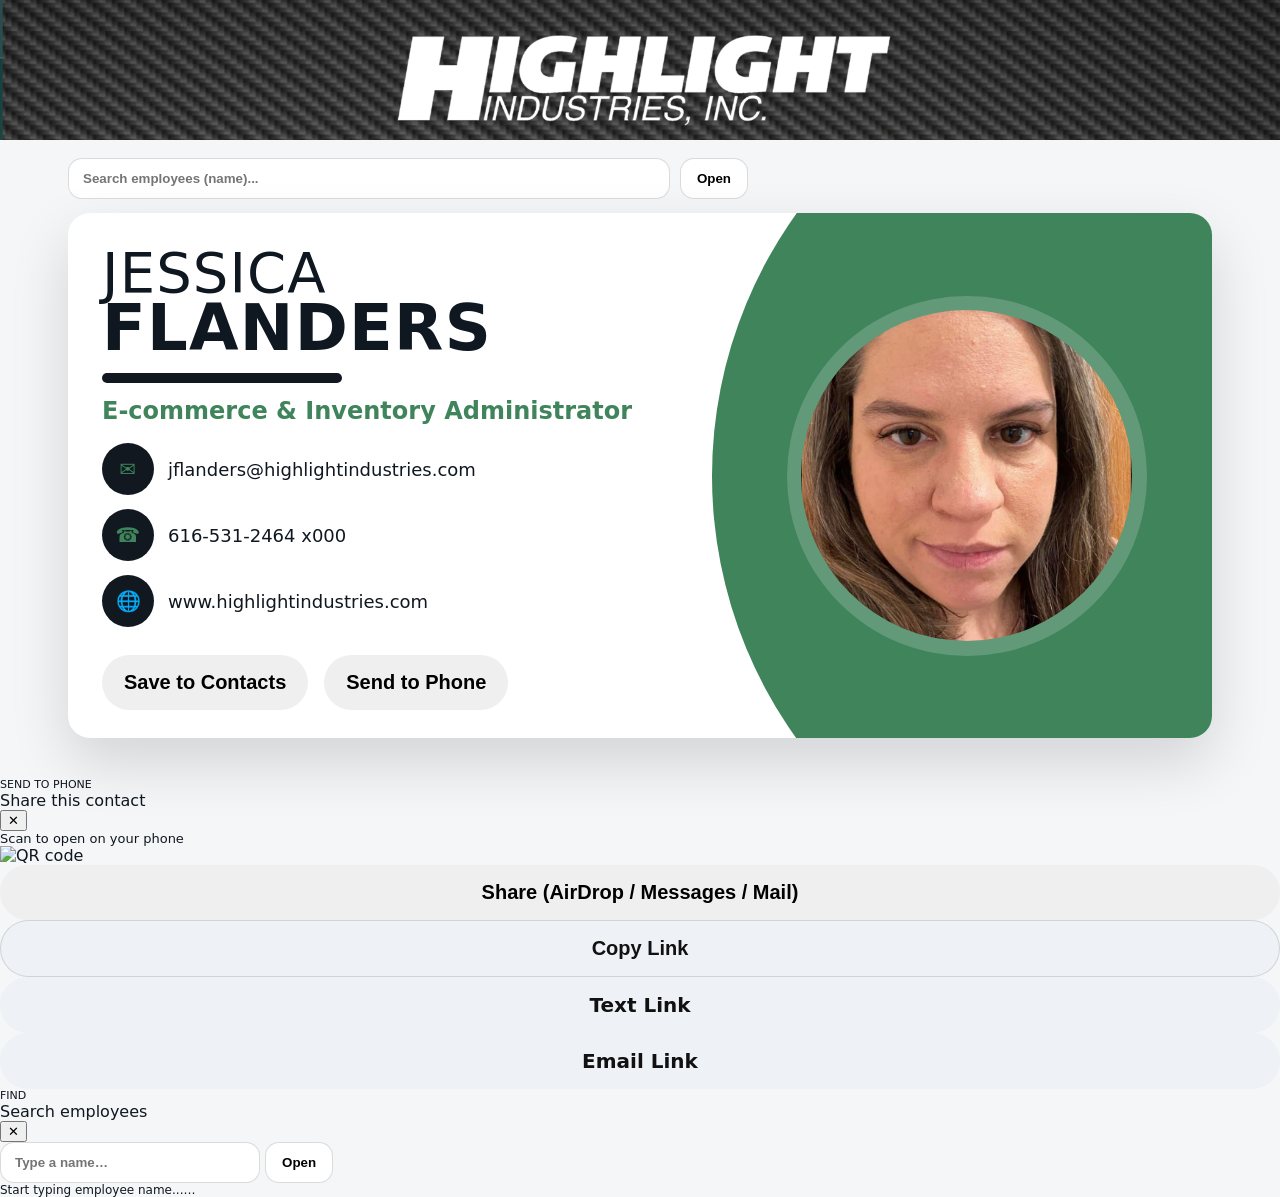
==== commit 59accfbc: "Update index.html" ====
--- a/index.html
+++ b/index.html
@@ -77,46 +77,45 @@
     </div>
   </section>
 
-  <!-- Mobile -->
-  <section class="mobile" aria-label="Mobile view">
-    <div class="mTopGreen">
-      <div class="mLogo">
-        <span class="mLogoTop">HIGHLIGHT</span>
-        <span class="mLogoBot">INDUSTRIES, INC.</span>
-      </div>
-      <div class="mPhotoCircle">
-        <img id="mPhoto" src="./assets/building.jpg" data-fallback="./assets/building.jpg" alt="Employee or Highlight building" />
-      </div>
+ <!-- Mobile -->
+<section class="mobile" aria-label="Mobile view">
+  <div class="mTopGreen">
+    <div class="mLogo">
+      <img src="./assets/mobile-logo.png" alt="Highlight Industries" />
+    </div>
+  </div>
+
+  <div class="mContent">
+    <div class="mNameBlock">
+      <div class="mNameFirst" id="mFirst">Loading…</div>
+      <div class="mNameLast" id="mLast"></div>
+      <div class="mUnderline"></div>
+      <div class="mTitle" id="mTitle"></div>
     </div>
 
-
-       <!-- QR between name and picture -->
-    
-    <div class="mContent">
-      <div class="mNameBlock">
-        <div class="mNameFirst" id="mFirst">Loading…</div>
-        <div class="mNameLast" id="mLast"></div>
-        <div class="mUnderline"></div>
-        <div class="mTitle" id="mTitle"></div>
-      </div>
-
-       <div class="mQrWrap" aria-label="Share QR">
-        <img id="mQrImg" alt="QR code" />
-      </div>
-
-      <div class="mContact">
-        <a class="mRow" id="mEmailLink" href="#"><span class="mIco">✉</span><span id="mEmail"></span></a>
-        <a class="mRow" id="mPhoneLink" href="#"><span class="mIco">☎</span><span id="mPhone"></span></a>
-        <a class="mRow" id="mWebLink" href="#"><span class="mIco">🌐</span><span id="mWebsite"></span></a>
-      </div>
+    <!-- QR between name and picture -->
+    <div class="mQrWrap" aria-label="Share QR">
+      <img id="mQrImg" alt="QR code" />
     </div>
 
-    <div class="mBottomBar">
-      <button class="mBtn mBtnSave" id="saveBtnMobile" type="button">Save</button>
-      <button class="mBtn" id="findBtnMobile" type="button">Find</button>
-      <button class="mBtn" id="shareBtn" type="button">Share</button>
+    <!-- Photo moved BELOW QR -->
+    <div class="mPhotoCircle">
+      <img id="mPhoto" src="./assets/building.jpg" data-fallback="./assets/building.jpg" alt="Employee or Highlight building" />
     </div>
-  </section>
+
+    <div class="mContact">
+      <a class="mRow" id="mEmailLink" href="#"><span class="mIco">✉</span><span id="mEmail"></span></a>
+      <a class="mRow" id="mPhoneLink" href="#"><span class="mIco">☎</span><span id="mPhone"></span></a>
+      <a class="mRow" id="mWebLink" href="#"><span class="mIco">🌐</span><span id="mWebsite"></span></a>
+    </div>
+  </div>
+
+  <div class="mBottomBar">
+    <button class="mBtn mBtnSave" id="saveBtnMobile" type="button">Save</button>
+    <button class="mBtn" id="findBtnMobile" type="button">Find</button>
+    <button class="mBtn" id="shareBtn" type="button">Share</button>
+  </div>
+</section>
 
   <!-- Send to Phone modal -->
   <div class="modal" id="sendModal" aria-hidden="true">
--- a/styles.css
+++ b/styles.css
@@ -253,50 +253,56 @@
 }
 
 /* =========================
-   Mobile layout
+   Mobile layout (CLEAN)
    ========================= */
+
+/* Top green header with circle */
 .mTopGreen{
   position: relative;
   background: var(--hi);
   overflow: hidden;
-  padding: 24px 18px 160px;   /* space for photo */
-}
-
-/* Create a MUCH larger circle */
+  padding: 22px 18px 160px;
+}
+
+/* Circle background */
 .mTopGreen::before{
   content:"";
   position:absolute;
   left:50%;
   transform:translateX(-50%);
-  
-  width: 180vw;              /* much bigger */
-  height: 180vw;
-  max-width: 1400px;
-  max-height: 1400px;
-
-  top: -520px;               /* pushes curve lower */
-  
+  width: 150vw;
+  height: 150vw;
+  max-width: 1200px;
+  max-height: 1200px;
+  top: -430px;
   background: var(--hi);
   border-radius: 50%;
   z-index: 0;
 }
 
+/* Logo image (replaces old text logo) */
 .mLogo{
-  text-align:center;
-  color:#0b0f14;
-  font-weight:900;
-  filter: blur(.2px);
+  display:flex;
+  justify-content:center;
+  align-items:center;
+  margin-bottom: 18px;
   position:relative;
   z-index:2;
 }
-.mLogoTop{ display:block; font-size:40px; line-height:1; }
-.mLogoBot{ display:block; font-size:18px; letter-spacing:.18em; opacity:.85; }
-
+
+.mLogo img{
+  width: 220px;
+  max-width: 80%;
+  height: auto;
+  display:block;
+}
+
+/* Photo circle */
 .mPhotoCircle{
   width:240px;
   height:240px;
   border-radius:999px;
-  margin:18px auto 0;
+  margin: 0 auto;
   background:rgba(255,255,255,.18);
   display:flex;
   align-items:center;
@@ -313,87 +319,88 @@
   background:#fff;
 }
 
+/* Main content area */
 .mContent{
-  padding:14px 20px 240px;   /* bottom space for fixed buttons */
+  padding: 14px 20px 240px; /* big bottom padding so fixed buttons never cover content */
   background:#fff;
   min-height:auto;
 }
 
 .mNameBlock{
   text-align:center;
-  margin-top:8px;
-}
-
+  margin-top: 10px;
+}
+
+/* Names (smaller + responsive + no clipping) */
 .mNameFirst{
-  font-family:var(--font);
-  font-size:clamp(26px, 7.2vw, 44px);
+  font-family: var(--glacial);
+  font-size: clamp(24px, 6.8vw, 40px);
   letter-spacing:.02em;
-  line-height:1;
+  line-height:1.05;
   font-weight:500;
   overflow-wrap:anywhere;
   text-wrap:balance;
 }
-
 .mNameLast{
-  font-family:var(--font);
-  font-size:clamp(32px, 9vw, 56px);
+  font-family: var(--glacial);
+  font-size: clamp(28px, 8.6vw, 52px);
   font-weight:800;
   letter-spacing:.02em;
-  line-height:1;
+  line-height:1.05;
   overflow-wrap:anywhere;
   text-wrap:balance;
 }
 
 .mUnderline{
   height:10px;
-  width:240px;
+  width:220px;
   background:#121820;
   border-radius:999px;
-  margin:14px auto 10px;
+  margin: 14px auto 10px;
 }
 
 .mTitle{
-  font-size:clamp(16px, 4.8vw, 22px);
-  font-style:normal;     /* no italics */
-  color:var(--hi);
+  font-size: clamp(15px, 4.4vw, 20px);
+  font-style: normal;
+  color: var(--hi);
   font-weight:700;
-  line-height:1.15;
-  padding:0 6px;
+  line-height:1.2;
+  padding: 0 8px;
   overflow-wrap:anywhere;
 }
 
-/* QR */
+/* QR (inside mContent in your HTML) */
 .mQrWrap{
   display:flex;
   justify-content:center;
-  margin:10px 0 10px;     /* pulled up */
+  margin: 12px 0 12px;
 }
 .mQrWrap img{
-  width:min(160px, 46vw);
-  height:auto;
-  aspect-ratio:1/1;
-  border-radius:18px;
+  width: min(155px, 46vw);
+  height: auto;
+  aspect-ratio: 1 / 1;
+  border-radius: 18px;
   background:#fff;
   border:1px solid rgba(0,0,0,.08);
   box-shadow:0 12px 30px rgba(0,0,0,.12);
 }
 
+/* Contact list */
 .mContact{
   display:flex;
   flex-direction:column;
-  gap:14px;
-  max-width:560px;
-  margin:16px auto 0;
-}
-
+  gap: 14px;
+  max-width: 560px;
+  margin: 18px auto 0;
+}
 .mRow{
   display:flex;
   align-items:center;
   gap:14px;
   text-decoration:none;
-  color:var(--ink);
-  font-size:clamp(16px, 4.4vw, 20px);
-  max-width:560px;
+  color: var(--ink);
+  font-size: clamp(15px, 4.2vw, 18px);
+  max-width: 560px;
 }
 .mRow span,
 .mRow #mEmail,
@@ -404,38 +411,38 @@
 }
 
 .mIco{
-  width:52px;
-  height:52px;
-  border-radius:999px;
+  width: 48px;
+  height: 48px;
+  border-radius: 999px;
   background:#111820;
-  color:var(--hi);
-  display:flex;
-  align-items:center;
-  justify-content:center;
-  font-size:20px;
-  flex:0 0 auto;
-}
-
+  color: var(--hi);
+  display:flex;
+  align-items:center;
+  justify-content:center;
+  font-size: 18px;
+  flex: 0 0 auto;
+}
+
+/* Bottom fixed buttons */
 .mBottomBar{
   position:fixed;
   left:0;
   right:0;
   bottom:0;
-  padding:14px max(14px, env(safe-area-inset-left)) 18px max(14px, env(safe-area-inset-right));
-  background:rgba(255,255,255,.86);
+  padding: 14px max(14px, env(safe-area-inset-left)) 18px max(14px, env(safe-area-inset-right));
+  background: rgba(255,255,255,.86);
   backdrop-filter: blur(8px);
   display:flex;
   gap:12px;
 }
-
 .mBtn{
   flex:1 1 0;
   min-width:0;
   border:none;
   border-radius:22px;
-  padding:16px 10px;
+  padding: 16px 10px;
   font-weight:800;
-  font-size:clamp(16px, 4.8vw, 20px);
+  font-size: clamp(15px, 4.6vw, 18px);
   cursor:pointer;
   background:#4b4f59;
   color:#fff;
@@ -443,102 +450,18 @@
   text-align:center;
 }
 .mBtnSave{
-  background:var(--hi);
+  background: var(--hi);
   box-shadow:0 12px 28px rgba(63,132,91,.25);
 }
 .mBtn:hover{ filter:brightness(1.05); }
 
 /* =========================
-   Modal (Send to phone / Share)
+   Modal text sizing (smaller)
    ========================= */
-.modal{ position:fixed; inset:0; display:none; z-index:50; }
-.modal.is-open{ display:block; }
-.modal__backdrop{ position:absolute; inset:0; background:rgba(0,0,0,.35); }
-
-.modal__panel{
-  position:absolute;
-  left:50%;
-  top:50%;
-  transform:translate(-50%,-50%);
-  width:min(820px, calc(100% - 28px));
-  background:#fff;
-  border-radius:18px;
-  box-shadow:0 30px 80px rgba(0,0,0,.28);
-  overflow:hidden;
-}
-
-.modal__header{
-  padding:14px 16px;
-  display:flex;
-  justify-content:space-between;
-  align-items:center;
-  border-bottom:1px solid rgba(0,0,0,.08);
-}
-
-.modal__kicker{
-  font-weight:900;
-  letter-spacing:.14em;
-  font-size:11px;  /* smaller */
-  color:var(--muted);
-}
-.modal__title{
-  font-weight:900;
-  font-size:16px;  /* smaller */
-}
-.modal__close{
-  border:none;
-  background:transparent;
-  font-size:18px;
-  cursor:pointer;
-  padding:8px 10px;
-}
-.modal__content{ padding:16px; }
-
-.sendGrid{
-  display:grid;
-  grid-template-columns:320px 1fr;
-  gap:16px;
-  align-items:start;
-}
-
-.sendQr{
-  background:#f7f8fb;
-  border:1px solid rgba(0,0,0,.08);
-  border-radius:16px;
-  padding:14px;
-  text-align:center;
-}
-.sendQrLabel{
-  font-weight:800;
-  margin-bottom:10px;
-  font-size:13px; /* smaller */
-}
-.sendQr img{
-  width:260px;
-  height:260px;
-  border-radius:18px;
-  background:#fff;
-}
-
-.sendActions{
-  display:flex;
-  flex-direction:column;
-  gap:10px;
-}
-.sendActions a{ text-decoration:none; }
-
-.tinyNote{
-  color:var(--muted);
-  font-size:12px; /* smaller */
-  margin-top:8px;
-}
-
-.rowInline{ display:flex; gap:10px; align-items:center; }
-
-@media (max-width: 760px){
-  .sendGrid{ grid-template-columns:1fr; }
-  .sendQr img{ width:220px; height:220px; }
-}
+.modal__kicker{ font-size: 11px; }
+.modal__title{ font-size: 16px; }
+.sendQrLabel{ font-size: 13px; }
+.tinyNote{ font-size: 12px; }
 
 /* Force MOBILE layout on phones/tablets */
 @media (hover: none) and (pointer: coarse){
@@ -546,3 +469,4 @@
   .desktop{ display:none !important; }
   .mobile{ display:block !important; }
 }
+
